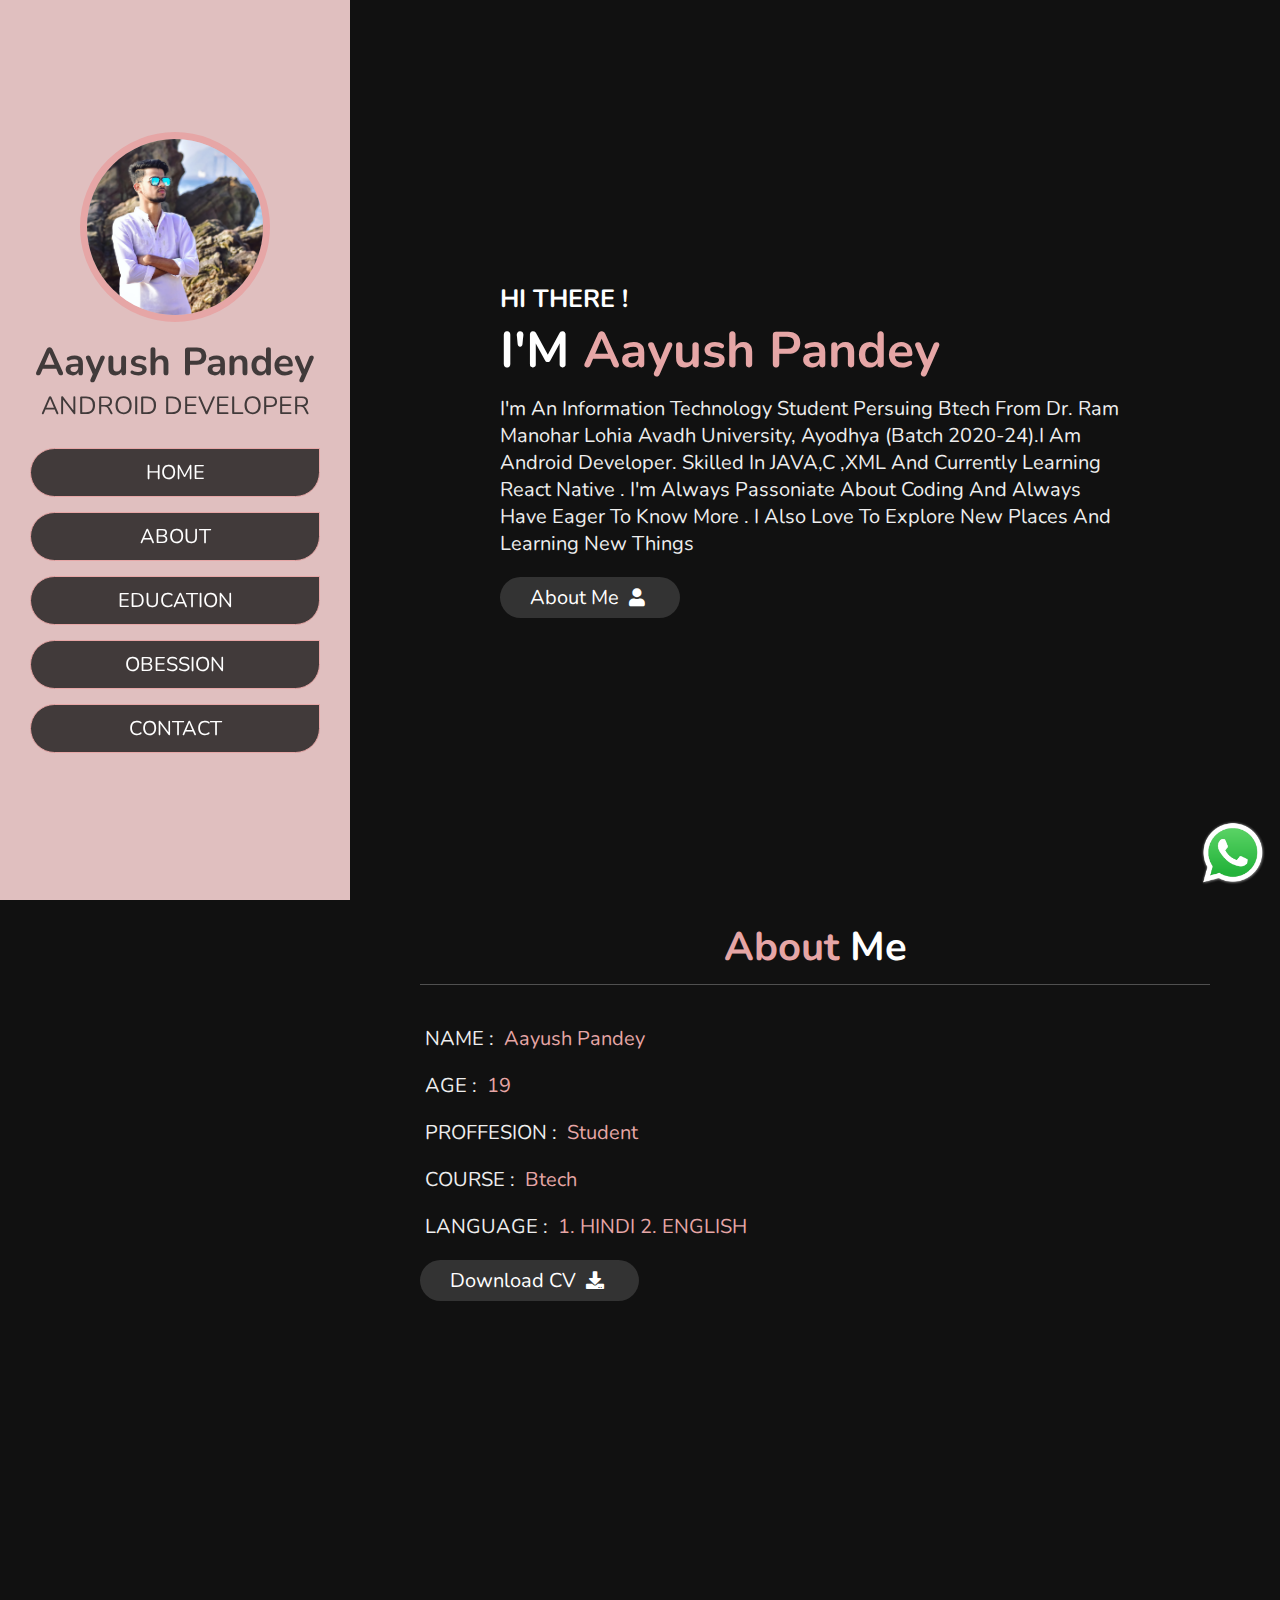
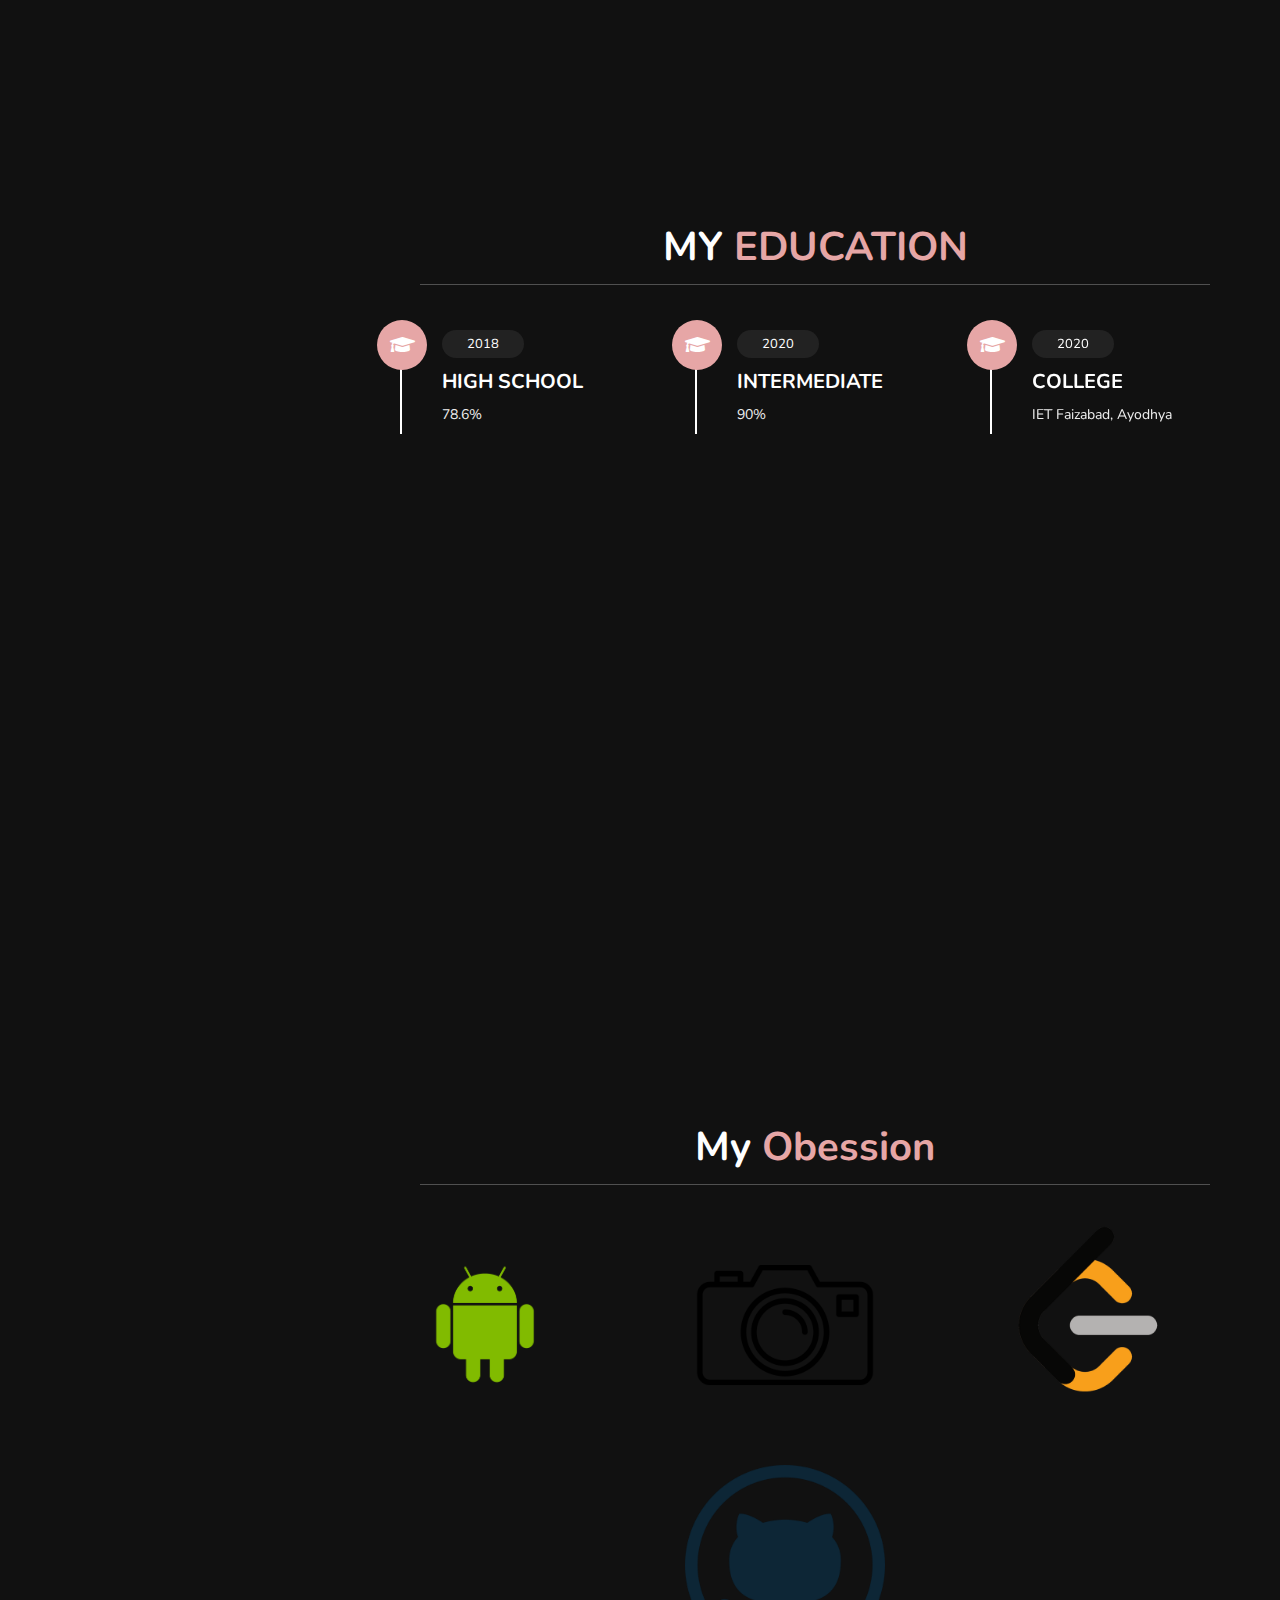
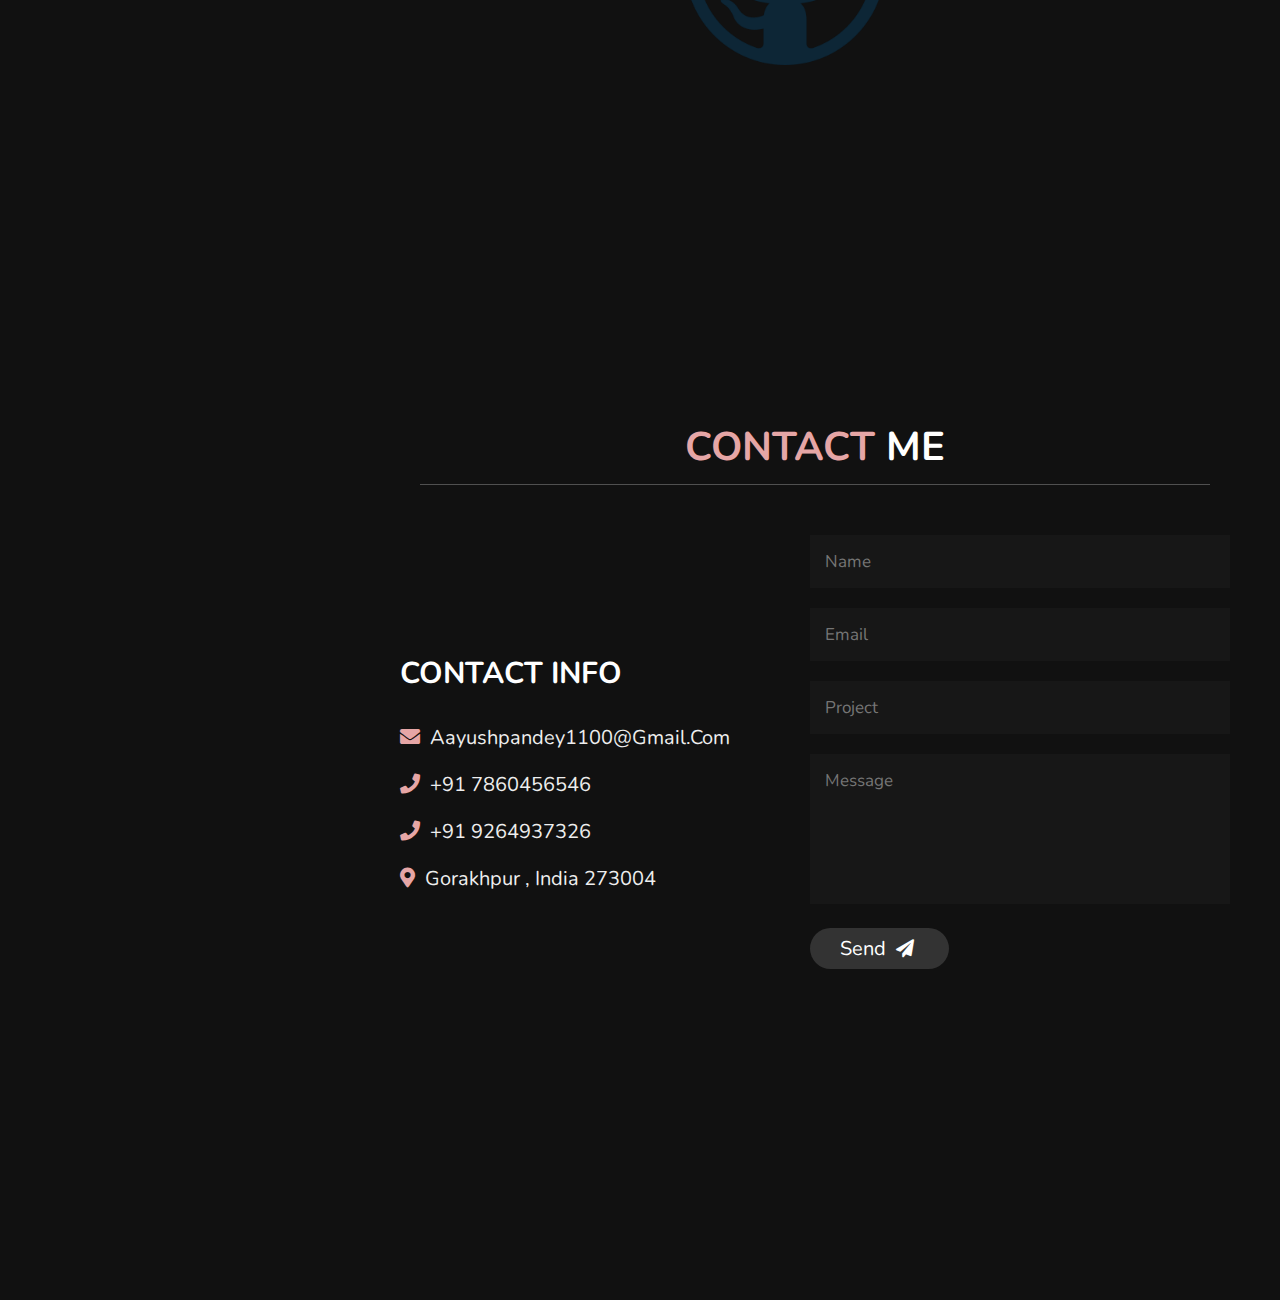
==== index.html @ 4e109583 "spelling error fixed" ====
<!DOCTYPE html>
<html lang="en">
<head>
    <meta charset="UTF-8">
    <meta name="viewport" content="width=device-width, initial-scale=1.0">
    <title>codeERAayush</title>

    <!-- font awesome cdn link  -->
    <link rel="stylesheet" href="https://cdnjs.cloudflare.com/ajax/libs/font-awesome/5.15.2/css/all.min.css">

    <!-- custom css file link  -->
    <link rel="stylesheet" href="style.css">

</head>
<body>
        <a href="https://wa.me/7860456546" target="_blank"><img src="chat.png" alt="chat" id="chat"></a>
    
<!-- HEADER SECTION START FROM HERE -->

<header>

    <div class="user">
        <img src="aayush.jpg" alt="" height="80px">
        <h3 class="name">Aayush Pandey </h3> 
        <p class="post">ANDROID DEVELOPER</p>
    </div>

    <nav class="navbar">
        <ul>
            <li><a href="#home">HOME</a></li>
            <li><a href="#about">ABOUT</a></li>
            <li><a href="#education">EDUCATION</a></li>
            <li><a href="#portfolio">OBESSION</a></li>
            <li><a href="#contact">CONTACT</a></li>
        </ul>
    </nav>

</header>

<!-- header section ends -->

<div id="menu" class="fas fa-bars"></div>

<!-- home section starts  -->

<section class="home" id="home">

    <h3>HI THERE !</h3>
    <h1>I'M <span>Aayush Pandey </span></h1>
    <p> I'm an Information Technology student persuing Btech from Dr. Ram Manohar Lohia Avadh University, Ayodhya (Batch 2020-24).I am android developer. Skilled in JAVA,C ,XML and currently learning React Native . I'm always passoniate about coding and always have eager to know more . I also love to explore new places and learning new things </p>
    <a href="#about"><button class="btn">about me <i class="fas fa-user"></i></button></a>

</section>

<!-- home section ends -->

<!-- about section starts  -->

<section class="about" id="about">

<h1 class="heading"> <span>about</span> me </h1>

<div class="row">

    <div class="info">
        <h3> <span> NAME : </span>Aayush Pandey</h3>
        <h3> <span> AGE : </span> 19 </h3>
        <h3> <span> PROFFESION : </span> Student</h3>
        <h3> <span>  COURSE : </span> Btech  </h3>
        <h3> <span> LANGUAGE : </span> 1. HINDI 2. ENGLISH  </h3>
        <a href="AayushPandey_Resume.pdf" target="_blank"><button class="btn"> download CV <i class="fas fa-download"></i> </button></a>
    </div>
</div>

</section>

<!-- about section ends -->

<!-- education section starts  -->

<section class="education" id="education">

<h1 class="heading"> MY  <span>EDUCATION</span> </h1>

<div class="box-container">

    <div class="box">
        <i class="fas fa-graduation-cap"></i>
        <span>2018</span>
        <h3>HIGH SCHOOL </h3>
        <p> 78.6% </p>
    </div>

    <div class="box">
        <i class="fas fa-graduation-cap"></i>
        <span>2020</span>
        <h3>INTERMEDIATE </h3>
        <P>90%</p>
    </div>

    <div class="box">
        <i class="fas fa-graduation-cap"></i>
        <span>2020 </span>
        <h3>COLLEGE</h3>
        <p> IET Faizabad, Ayodhya </p>
    </div>

    <!-- <div class="box">
        <i class="fas fa-graduation-cap"></i>
        <span>2019</span>
        <h3>front end development</h3>
        <p>Lorem ipsum dolor sit amet consectetur adipisicing elit. Obcaecati quos alias praesentium. Id autem provident laborum quae, distinctio eaque temporibus!</p>
    </div>

    <div class="box">
        <i class="fas fa-graduation-cap"></i>
        <span>2020</span>
        <h3>front end development</h3>
        <p>Lorem ipsum dolor sit amet consectetur adipisicing elit. Obcaecati quos alias praesentium. Id autem provident laborum quae, distinctio eaque temporibus!</p>
    </div>

    <div class="box">
        <i class="fas fa-graduation-cap"></i>
        <span>2021</span>
        <h3>front end development</h3>
        <p>Lorem ipsum dolor sit amet consectetur adipisicing elit. Obcaecati quos alias praesentium. Id autem provident laborum quae, distinctio eaque temporibus!</p>
    </div> -->

</div>

</section>

<!-- education section ends -->

<!-- portfolio section starts  -->

<section class="portfolio" id="portfolio">

<h1 class="heading"> my <span>obession</span> </h1>

<div class="box-container">

    <div class="box"><a href="https://github.com/CodeERAayush?tab=repositories" target="_blank">
        <img src="android-logo-0.png" alt="">
    </a>
    </div>

    <div class="box"><a href="https://www.instagram.com/_ayushpandey_" target="_blank">
        <img src="cam.png" alt="">
        </a>
    </div>

    <div class="box">
        <a href="https://leetcode.com/codeERAayush" target="_blank">
        <img src="LeetCode_logo.png" alt=""></a>
    </div>

    <div class="box"><a href="https://github.com/CodeERAayush" target="_blank">
        <img src="github.png" alt="github">
    </a>
    </div>

    <!-- <div class="box">
        <img src="images/img5.jpg" alt="">
    </div>

    <div class="box">
        <img src="images/img6.jpg" alt="">
    </div> -->

</div>

</section>

<!-- portfolio section ends -->

<!-- contact section starts  -->

<section class="contact" id="contact">

<h1 class="heading"> <span>CONTACT </span> ME </h1>

<div class="row">

    <div class="content">

        <h3 class="title">Contact info </h3>

        <div class="info">
            <h3> <i class="fas fa-envelope"></i> aayushpandey1100@gmail.com </h3>
            <h3> <i class="fas fa-phone"></i> +91 7860456546</h3>
            <h3> <i class="fas fa-phone"></i> +91 9264937326 </h3>
            <h3> <i class="fas fa-map-marker-alt"></i> Gorakhpur , India 273004 </h3>
        </div>

    </div>

    <form action="">

        <input type="text" placeholder="name" class="box">
        <input type="email" placeholder="email" class="box">
        <input type="text" placeholder="project" class="box">
        <textarea name="" id="" cols="30" rows="10" class="box message" placeholder="message"></textarea>
        <button type="submit" class="btn"> send <i class="fas fa-paper-plane"></i> </button>

    </form>

</div>

</section>
<!-- contact section ends -->

<!-- scroll top button  -->
<a href="#home" class="top">
    <img src="images/scroll-top-img.png" alt="">
</a>
<!-- jquery cdn link  -->
<script src="https://cdnjs.cloudflare.com/ajax/libs/jquery/3.6.0/jquery.min.js"></script>

<!-- custom js file link  -->
<script src="script.js"></script>
</body>
</html>
---- style.css ----
@import url('https://fonts.googleapis.com/css2?family=Nunito:wght@200;300;400;600&display=swap');

:root{
    --yellow:#e6a6a6;
}
@keyframes example {
    from {background-color: rgb(122, 114, 159);}
    to {background-color: rgb(65, 58, 58);}
  }
*{
    font-family: 'Nunito', sans-serif;
    margin:0; padding:0;
    box-sizing: border-box;
    text-decoration: none;
    outline: none; border:none;
    text-transform: capitalize;
    transition: all .2s linear;
}

*::selection{
    background:var(--yellow);
    color:#3d3131;
}


html{
    font-size: 62.5%;
    overflow-x: hidden;
}

html::-webkit-scrollbar{
    width:1.4rem;
}

html::-webkit-scrollbar-track{
    background:#222;
}

html::-webkit-scrollbar-thumb{
    background:var(--yellow);
}

body{
    background:#111;
    
    overflow-x: hidden;
    padding-left: 35rem;
}
#chat{
    position: fixed;
    height:7rem;
    width:7rem;
    object-fit: cover;
    margin-bottom: 1rem;
    margin-right: 1rem;
    bottom: 2px;
    right: 2px;
    
}
#chat:hover{
    transform: scale(1.2);
}
section{
    min-height: 100vh;
    padding:1rem;
}

.btn{
    padding:.7rem 3rem;
    background:#333;
    color:#fff;
    cursor: pointer;
    margin-top: 1rem;
    font-size: 2rem;
    border-radius: 5rem;
}

.btn i{
    padding:0 .5rem;
    font-size: 1.8rem;
}

.btn:hover{
    background:var(--yellow);
}

.heading{
    text-align: center;
    margin:0 6rem;
    font-size: 4rem;
    padding:1rem;
    border-bottom: .1rem solid #fff4;
    color:#fff;
}

.heading span{
    color:var(--yellow);
}

header{
    position: fixed;
    top:0; left:0;
    z-index: 1000;
    height:100%;
    width:35rem;
    background:#e0bfbf;
    
     /* background-image: url(backgrd1.jpg); */
     background-blend-mode: darken;
    display: flex;
    align-items: center;
    justify-content: center;
    flex-flow: column;
    text-align: center;
}
@keyframes slidein {
    from {
        border-left-color:var(--yellow);
        border-bottom-color:var(--yellow) ;
        border-right-color:rgb(65, 58, 58) ;
        border-top-color:rgb(65, 58, 58) ;
    }
  
    to {
        border-left-color:rgb(65, 58, 58) ;
        border-bottom-color:rgb(65, 58, 58) ;
        border-right-color:var(--yellow);
        border-top-color:var(--yellow);
    }
  }
header .user img{
    height:19rem;
    width:19rem;
    border-radius: 50%;
    
    object-fit: cover;
    margin-bottom: 1rem;
    margin-top: 1rem;
    border:.7rem solid var(--yellow);
    /* border-left-color:rgb(65, 58, 58) ;
    border-bottom-color:rgb(65, 58, 58) ; */
    animation-name: slidein;
    animation-duration:1s;
  animation-delay: 5s;
  animation-fill-mode: backwards;
  animation-iteration-count: infinite;
}

header .user .name{
    font-size: 3.9rem;
    color:rgb(65, 58, 58);
}

header .user .post{
    font-size: 2.5rem;
    color:rgb(65, 58, 58);
}

header .navbar{
    width:100%;
}

header .navbar ul{
    list-style: none;
    padding:1rem;
   
}


header .navbar ul li a{
    display: block;
    padding:1rem;
    margin:1.5rem 2rem;
    background:rgb(65, 58, 58);
    color:rgb(255, 255, 255);
    font-size: 2rem;
    border:1px var(--yellow);
    border-style:double;
    border-top-left-radius: 5rem;
    border-bottom-left-radius: 5rem;
    border-bottom-right-radius: 5rem;
    animation-name: example;
  animation-duration:5s;
  animation-delay: 100ms;
  animation-fill-mode: backwards;
  animation-iteration-count: infinite;
    /* border-radius: 5rem; */
}

header .navbar ul li a:hover{
    background:var(--yellow);
}

#menu{
    position: fixed;
    top:2rem; right:2rem;
    background:#333;
    color:#fff;
    cursor: pointer;
    font-size: 2.5rem;
    padding:1rem 1.5rem;
    z-index: 1000;
    display: none;
}

.home{
    display: flex;
    justify-content: center;
    flex-flow: column;
    padding:0 15rem;
}

.home h3{
    font-size: 2.5rem;
    color:#fff;
}

.home h1{
    font-size:5rem;
    color:#fff;
}

.home h1 span{
    color:var(--yellow);
}

.home p{
    font-size:2rem;
    color:#eee;
    padding: 1rem 0;
}

.about .row{
    display: flex;
    align-items: center;
    justify-content: center;
    flex-wrap: wrap;
    padding:1rem 0;
}

.about .row .info{
    flex:1 1 48rem;
    padding:2rem 1rem;
    padding-left: 6rem;
}

.about .row .info h3{
    font-size: 2rem;
    color:var(--yellow);
    padding:1rem 0;
    font-weight: normal;
}

.about .row .info h3 span{
    color:#eee;
    padding:0 .5rem;
}

.about .row .counter{
    flex:1 1 48rem;
    display: flex;
    justify-content: center;
    flex-wrap: wrap;
}

.about .row .counter .box{
    width:20rem;
    background:#222;
    text-align: center;
    padding: 2rem;
    margin:2rem;
}

.about .row .counter .box span{
    font-size: 4rem;
    color:var(--yellow);
}

.about .row .counter .box h3{
    font-size: 2rem;
    color:#fff;
}

.education .box-container{
    display: flex;
    align-items: center;
    justify-content: space-between;
    flex-wrap: wrap;
    padding:1rem 0;
    padding-left: 3rem;
}

.education .box-container .box{
    width:27rem;
    margin:4rem 1rem;
    padding-left: 4rem;
    border-left: .2rem solid #fff;
    position: relative;
}

.education .box-container .box span{
    font-size: 1.3rem;
    background:#222;
    color:#fff;
    border-radius: 5rem;
    padding:.5rem 2.5rem;
}

.education .box-container .box h3{
    font-size: 2rem;
    color:#fff;
    padding-top: 1.5rem;
}

.education .box-container .box p{
    font-size: 1.4rem;
    color:#eee;
    padding: 1rem 0;
}

.education .box-container .box i{
    position: absolute;
    top:-1.5rem; left:-2.5rem;
    height:5rem;
    width: 5rem;
    border-radius: 50%;
    line-height: 5rem;
    text-align: center;
    font-size: 2rem;
    color:#fff;
    background:var(--yellow);
}

.portfolio .box-container{
    display: flex;
    align-items: center;
    justify-content: center;
    flex-wrap: wrap;
    padding:2rem 0;
}

.portfolio .box-container .box{
    height: 20rem;
    width:26rem;
    border-radius: 1rem;
    margin:2rem;
    overflow: hidden;
    cursor: pointer;
}

.portfolio .box-container .box img{
    height:20rem;
    width:20rem;
    object-fit: cover;
}

.portfolio .box-container .box:hover img{
    transform: scale(1.2);
}

.contact .row{
    display: flex;
    align-items: center;
    justify-content: center;
    flex-wrap: wrap;
}

.contact .row .content{
    flex:1 1 30rem;
    padding:4rem;
    padding-bottom: 0;
}

.contact .row form{
    flex:1 1 45rem;
    padding:2rem;
    margin:2rem;
    margin-bottom: 4rem;
}

.contact .row form .box{
    padding:1.5rem;
    margin:1rem 0;
    background:#3333;
    color:#fff;
    text-transform: none;
    font-size: 1.7rem;
    width:100%;
}

.contact .row form .box::placeholder{
    text-transform: capitalize;
}

.contact .row form .message{
    height: 15rem;
    resize: none;
}

.contact .row .content .title{
    text-transform: uppercase;
    color:#fff;
    font-size: 3rem;
    padding-bottom: 2rem;
}

.contact .row .content .info h3{
    display: flex;
    align-items: center;
    font-size: 2rem;
    color:#eee;
    padding:1rem 0;
    font-weight: normal;
}

.contact .row .content .info h3 i{
    padding-right: 1rem;
    color:var(--yellow);
}

.top{
    position: fixed;
    bottom:7.5rem; right: 2rem;
    z-index: 100;
    display: none;
}



/* media queries  */

@media (max-width:1200px){

    html{
        font-size: 55%;
    }

    .home{
        padding:1rem 4rem;
    }

}

@media (max-width:991px){

   header{
       left:-120%;
   }

   #menu{
       display: block;
   }

   header.toggle{
    left:0%;
   }

   body{
       padding:0;
   }

}

@media (max-width:768px){

    html{
        font-size: 50%;
    }
 
 }

@media (max-width:400px){

    header{
        width: 100vw;
    }

    .heading{
        margin:0 3rem;
    }

    .about .row .counter .box{
        width: 100%;
    }
 
    .education .box-container .box{
        width:100%;
    }

    .portfolio .box-container .box{
        width:100%;
    }

    .contact .row form{
        margin:3rem 0;
    }

 }
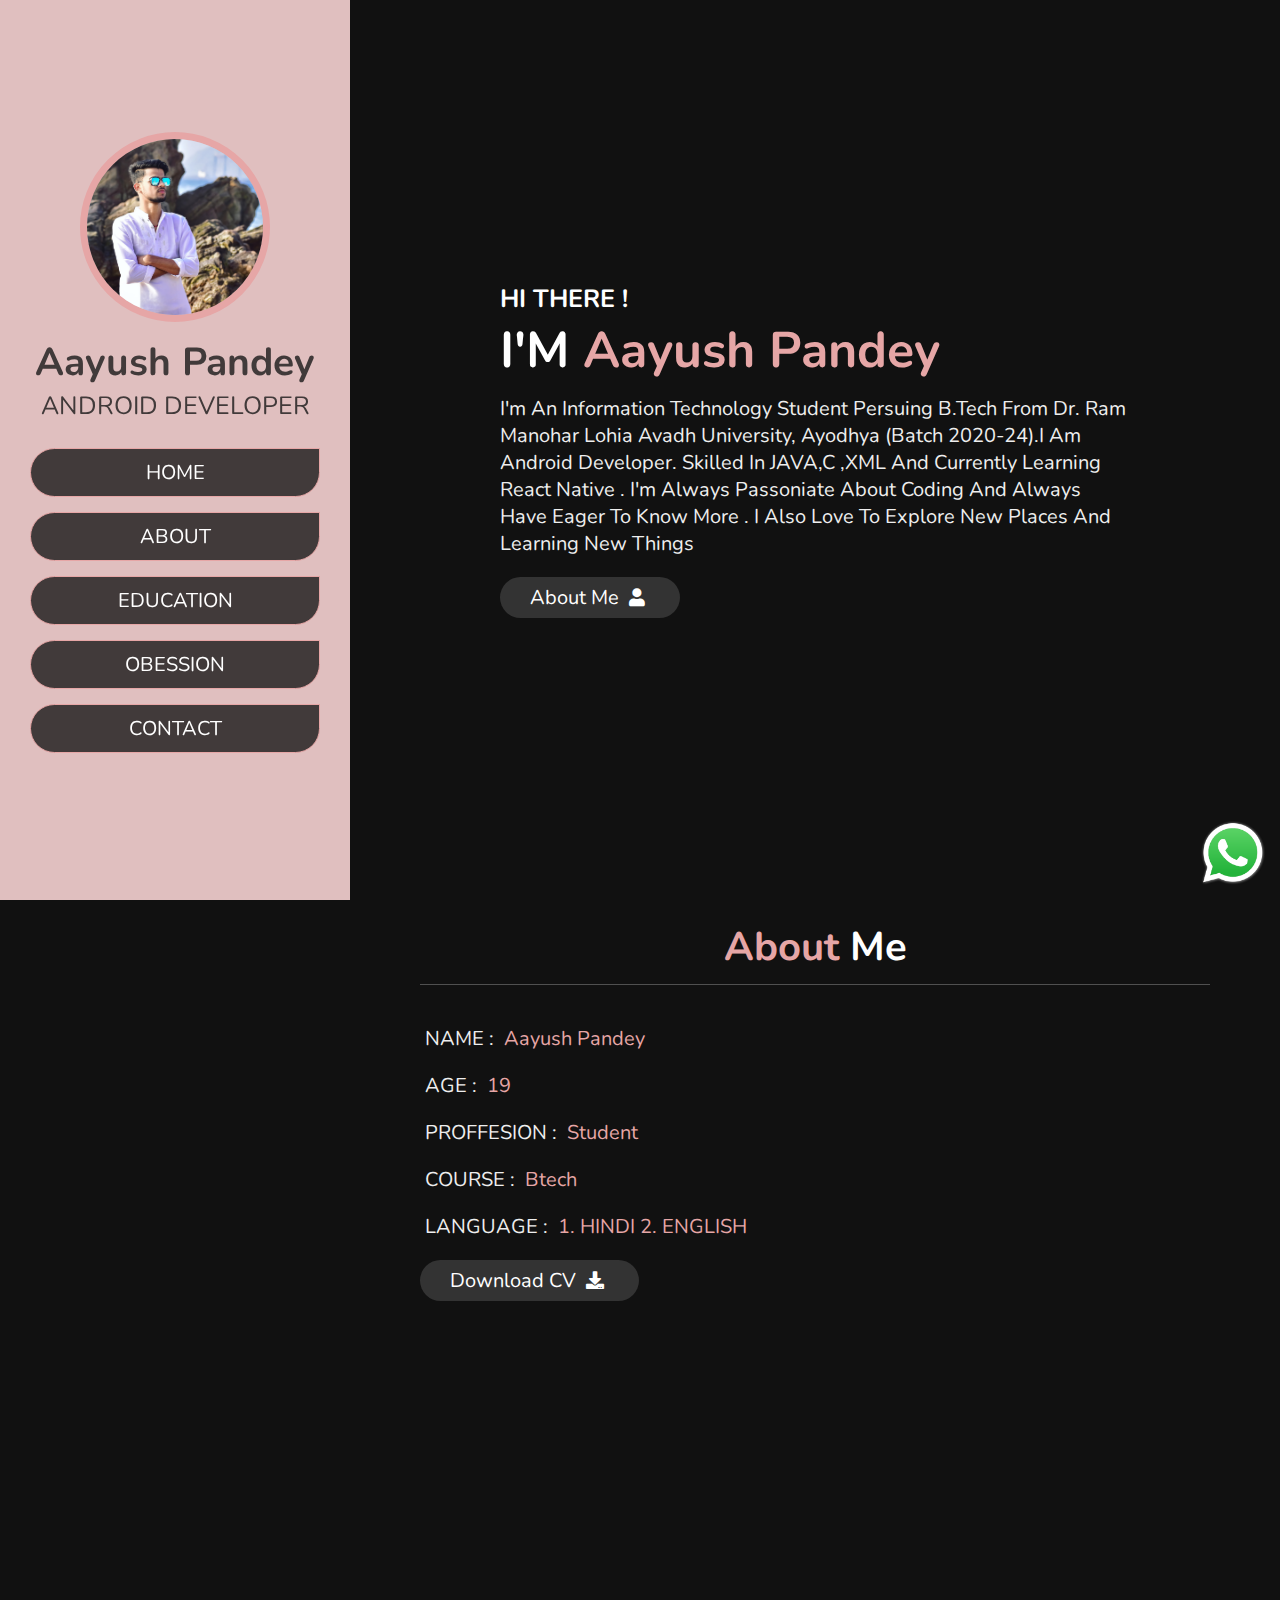
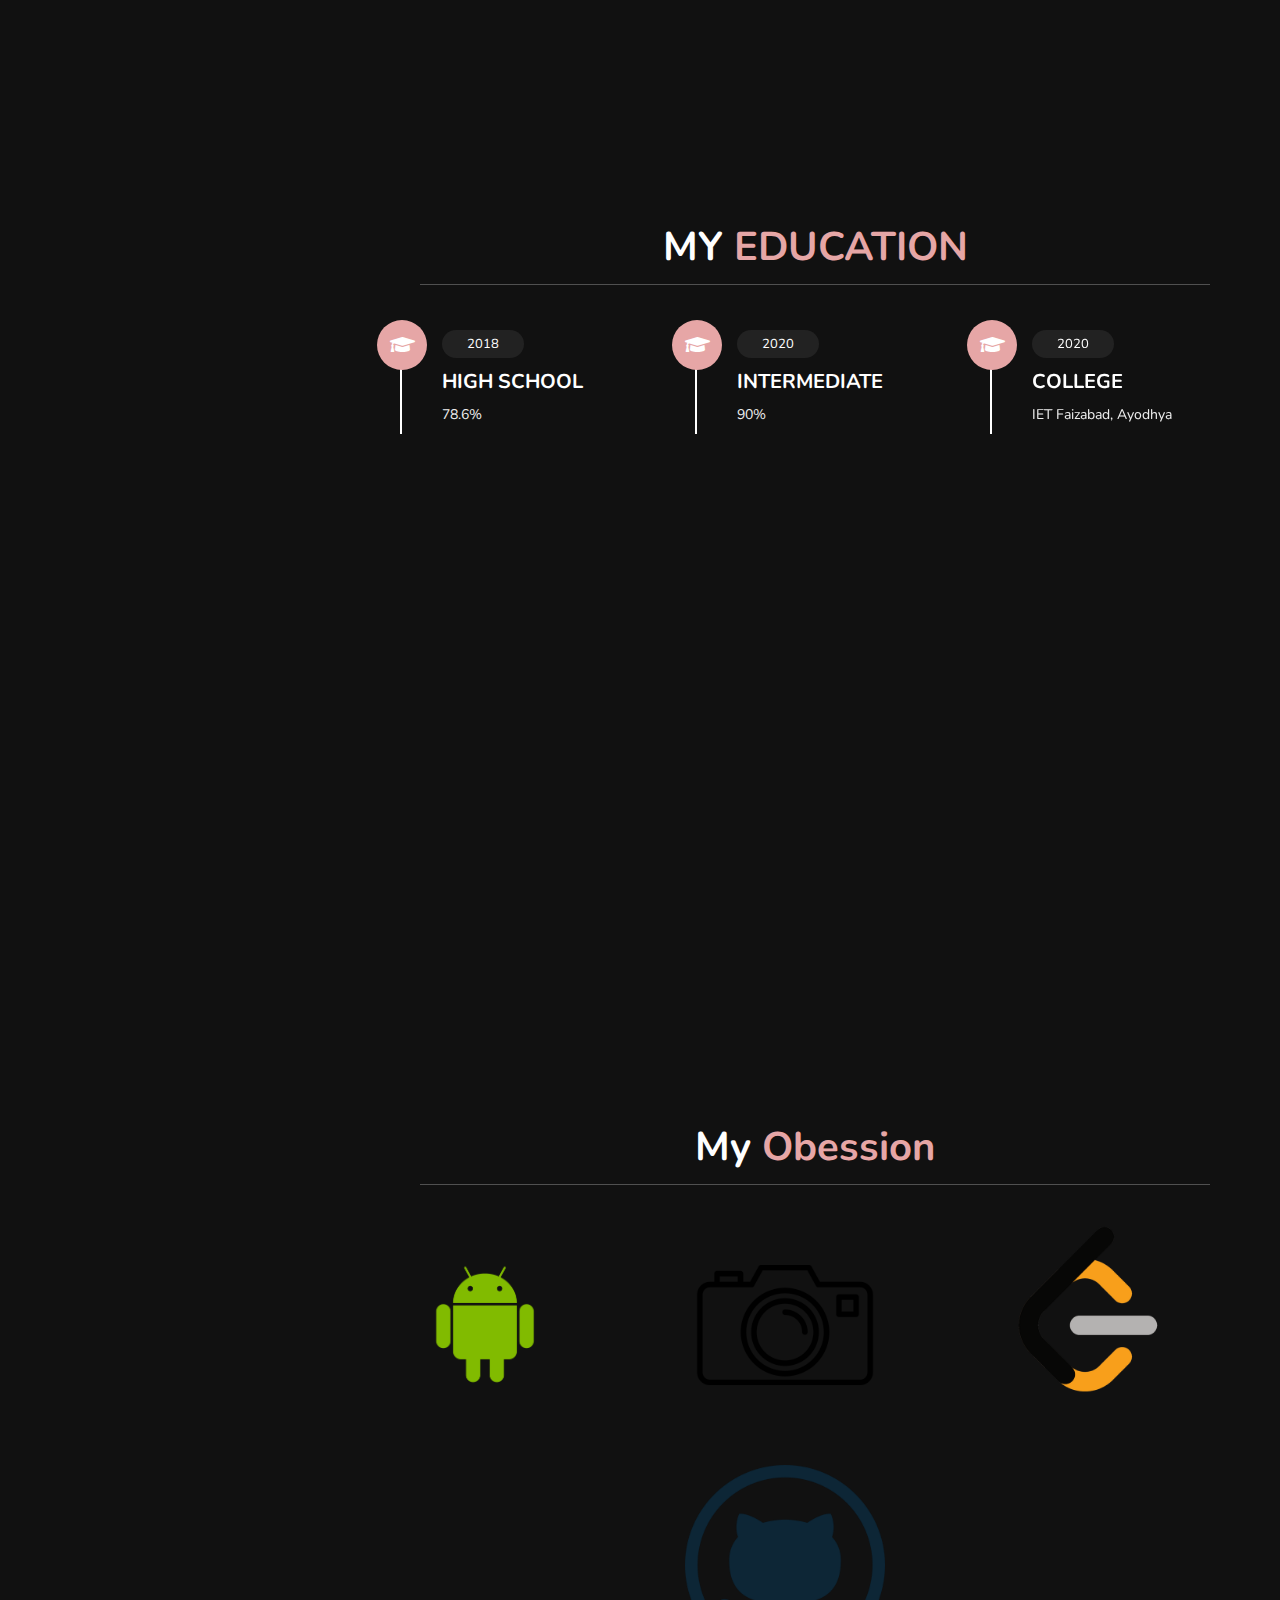
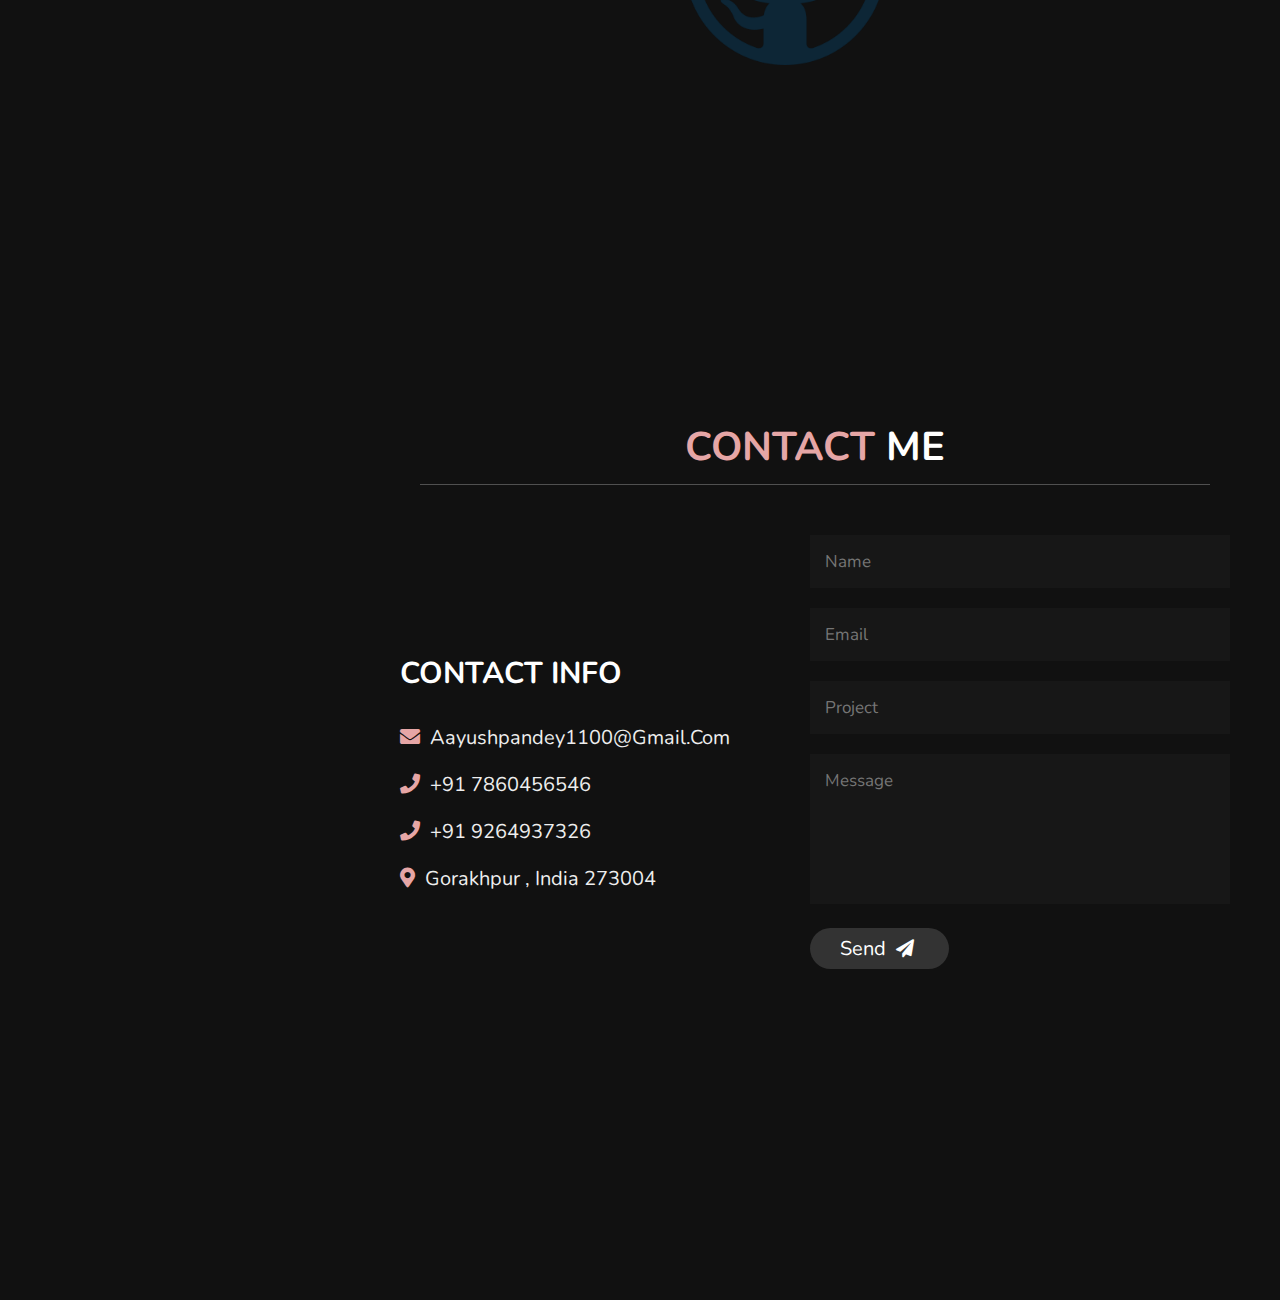
==== commit 8e81a0a2: "new" ====
--- a/index.html
+++ b/index.html
@@ -47,7 +47,7 @@
 
     <h3>HI THERE !</h3>
     <h1>I'M <span>Aayush Pandey </span></h1>
-    <p> I'm an Information Technology student persuing Btech from Dr. Ram Manohar Lohia Avadh University, Ayodhya (Batch 2020-24).I am android developer. Skilled in JAVA,C ,XML and currently learning React Native . I'm always passoniate about coding and always have eager to know more . I also love to explore new places and learning new things </p>
+    <p> I'm an Information Technology student persuing B.tech from Dr. Ram Manohar Lohia Avadh University, Ayodhya (Batch 2020-24).I am android developer. Skilled in JAVA,C ,XML and currently learning React Native . I'm always passoniate about coding and always have eager to know more . I also love to explore new places and learning new things </p>
     <a href="#about"><button class="btn">about me <i class="fas fa-user"></i></button></a>
 
 </section>
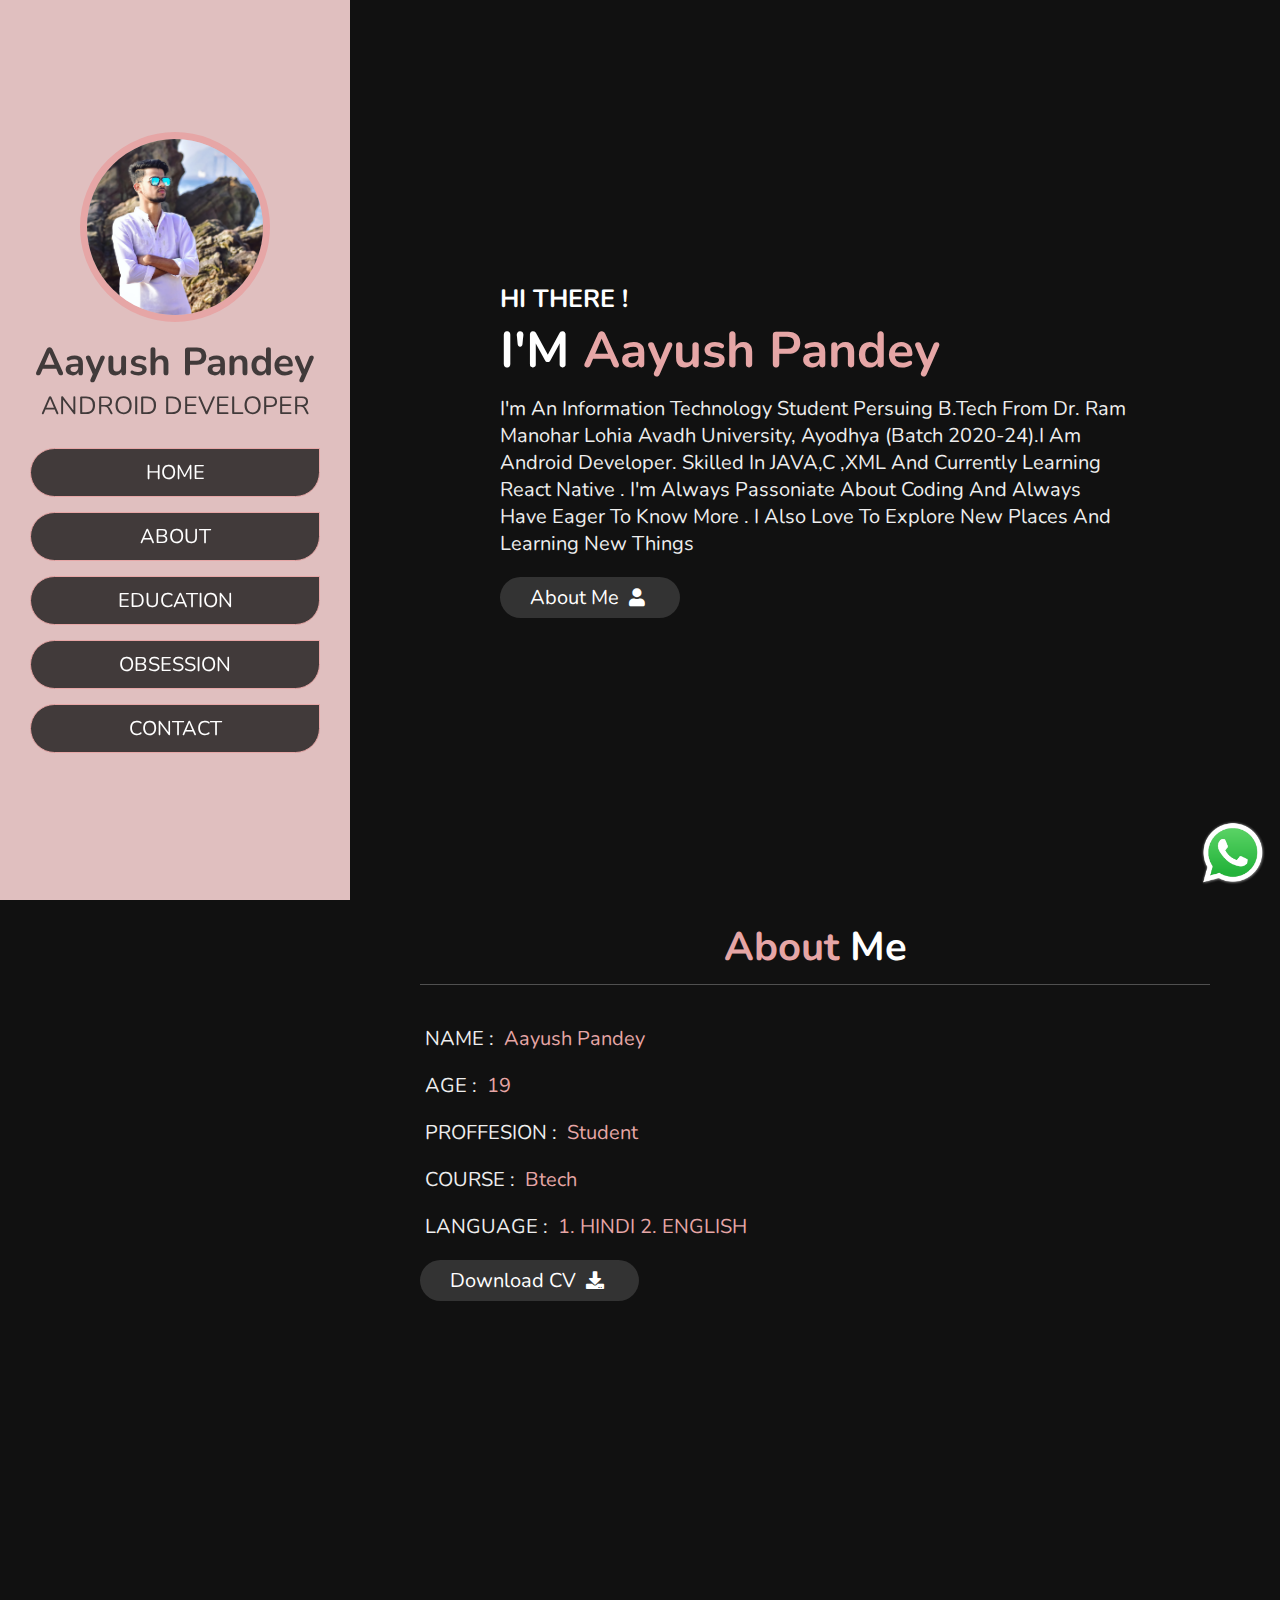
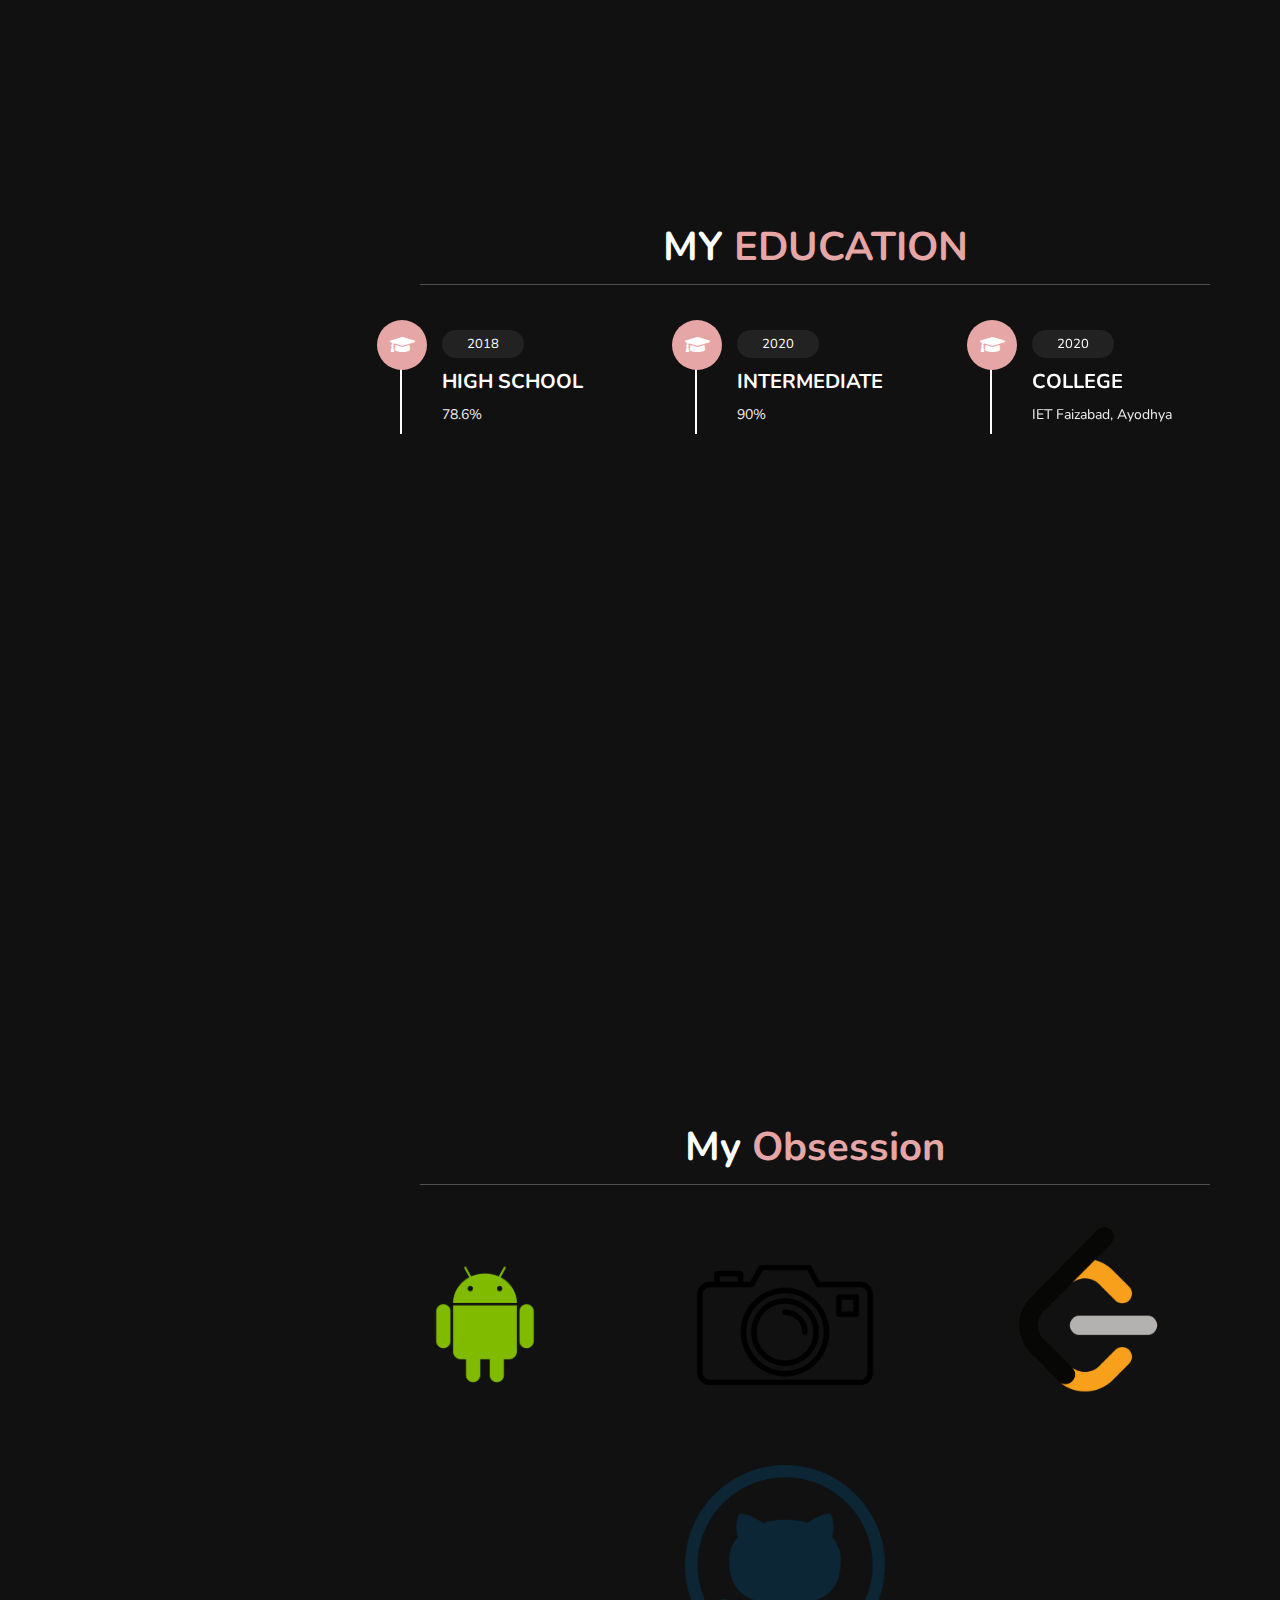
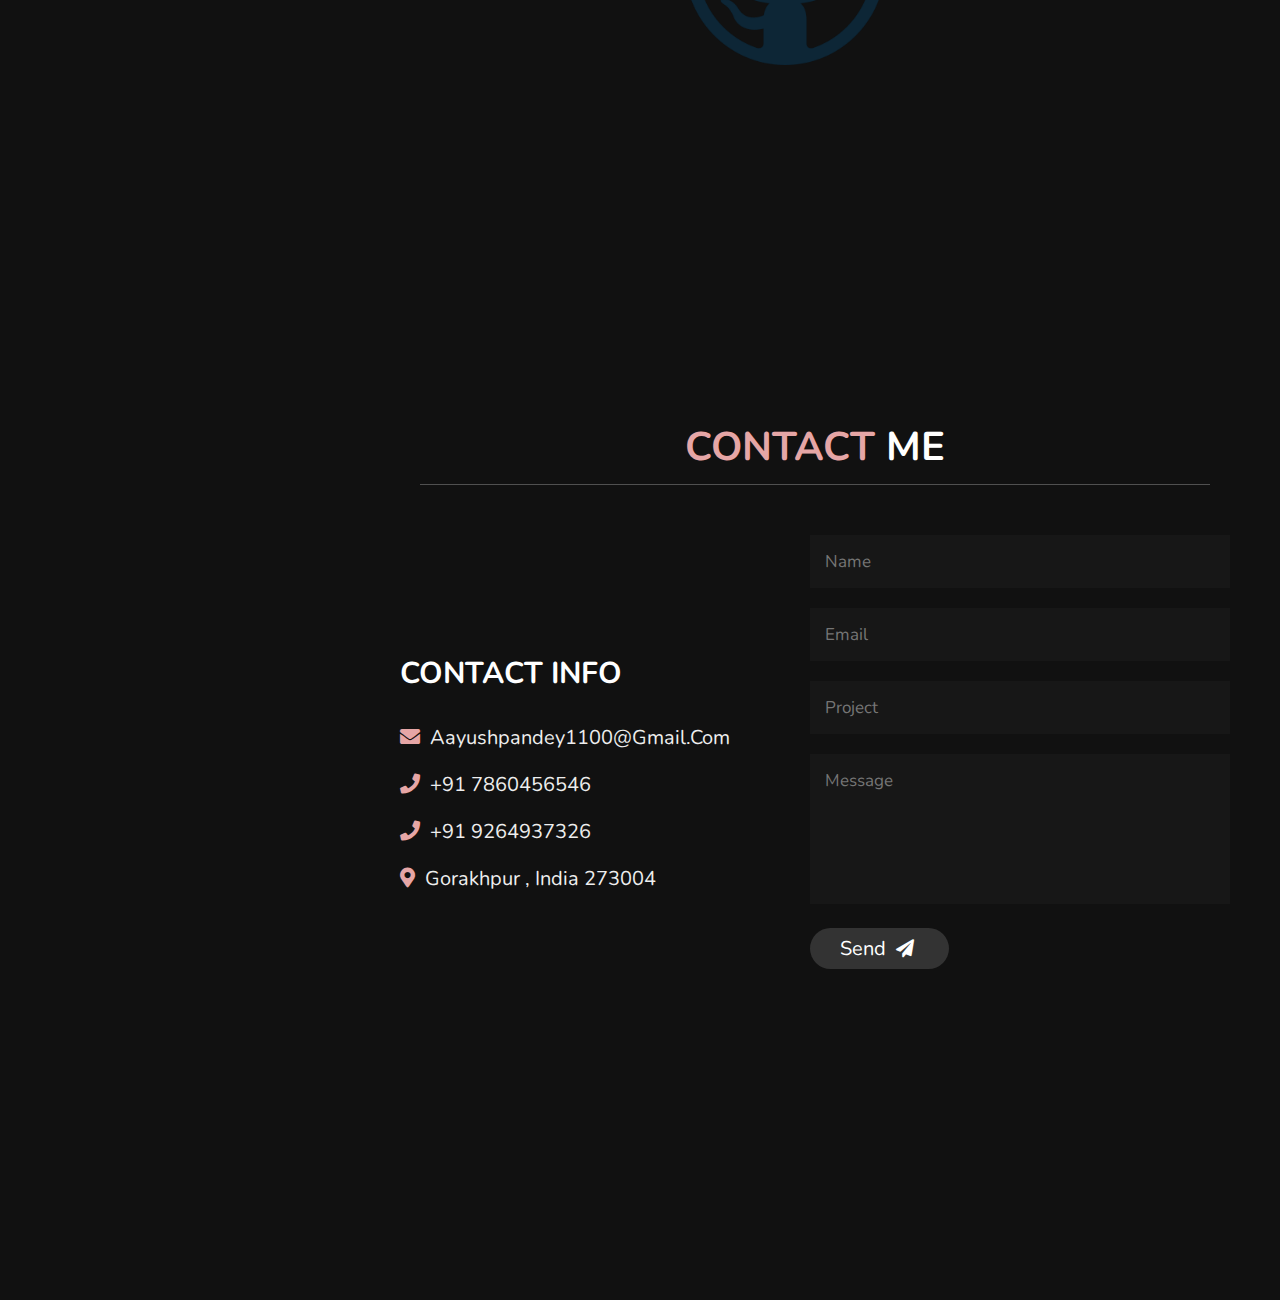
==== commit 0053e4bf: "Spelling Correction" ====
--- a/index.html
+++ b/index.html
@@ -30,7 +30,7 @@
             <li><a href="#home">HOME</a></li>
             <li><a href="#about">ABOUT</a></li>
             <li><a href="#education">EDUCATION</a></li>
-            <li><a href="#portfolio">OBESSION</a></li>
+            <li><a href="#portfolio">OBSESSION</a></li>
             <li><a href="#contact">CONTACT</a></li>
         </ul>
     </nav>
@@ -136,7 +136,7 @@
 
 <section class="portfolio" id="portfolio">
 
-<h1 class="heading"> my <span>obession</span> </h1>
+<h1 class="heading"> my <span>obsession</span> </h1>
 
 <div class="box-container">
 
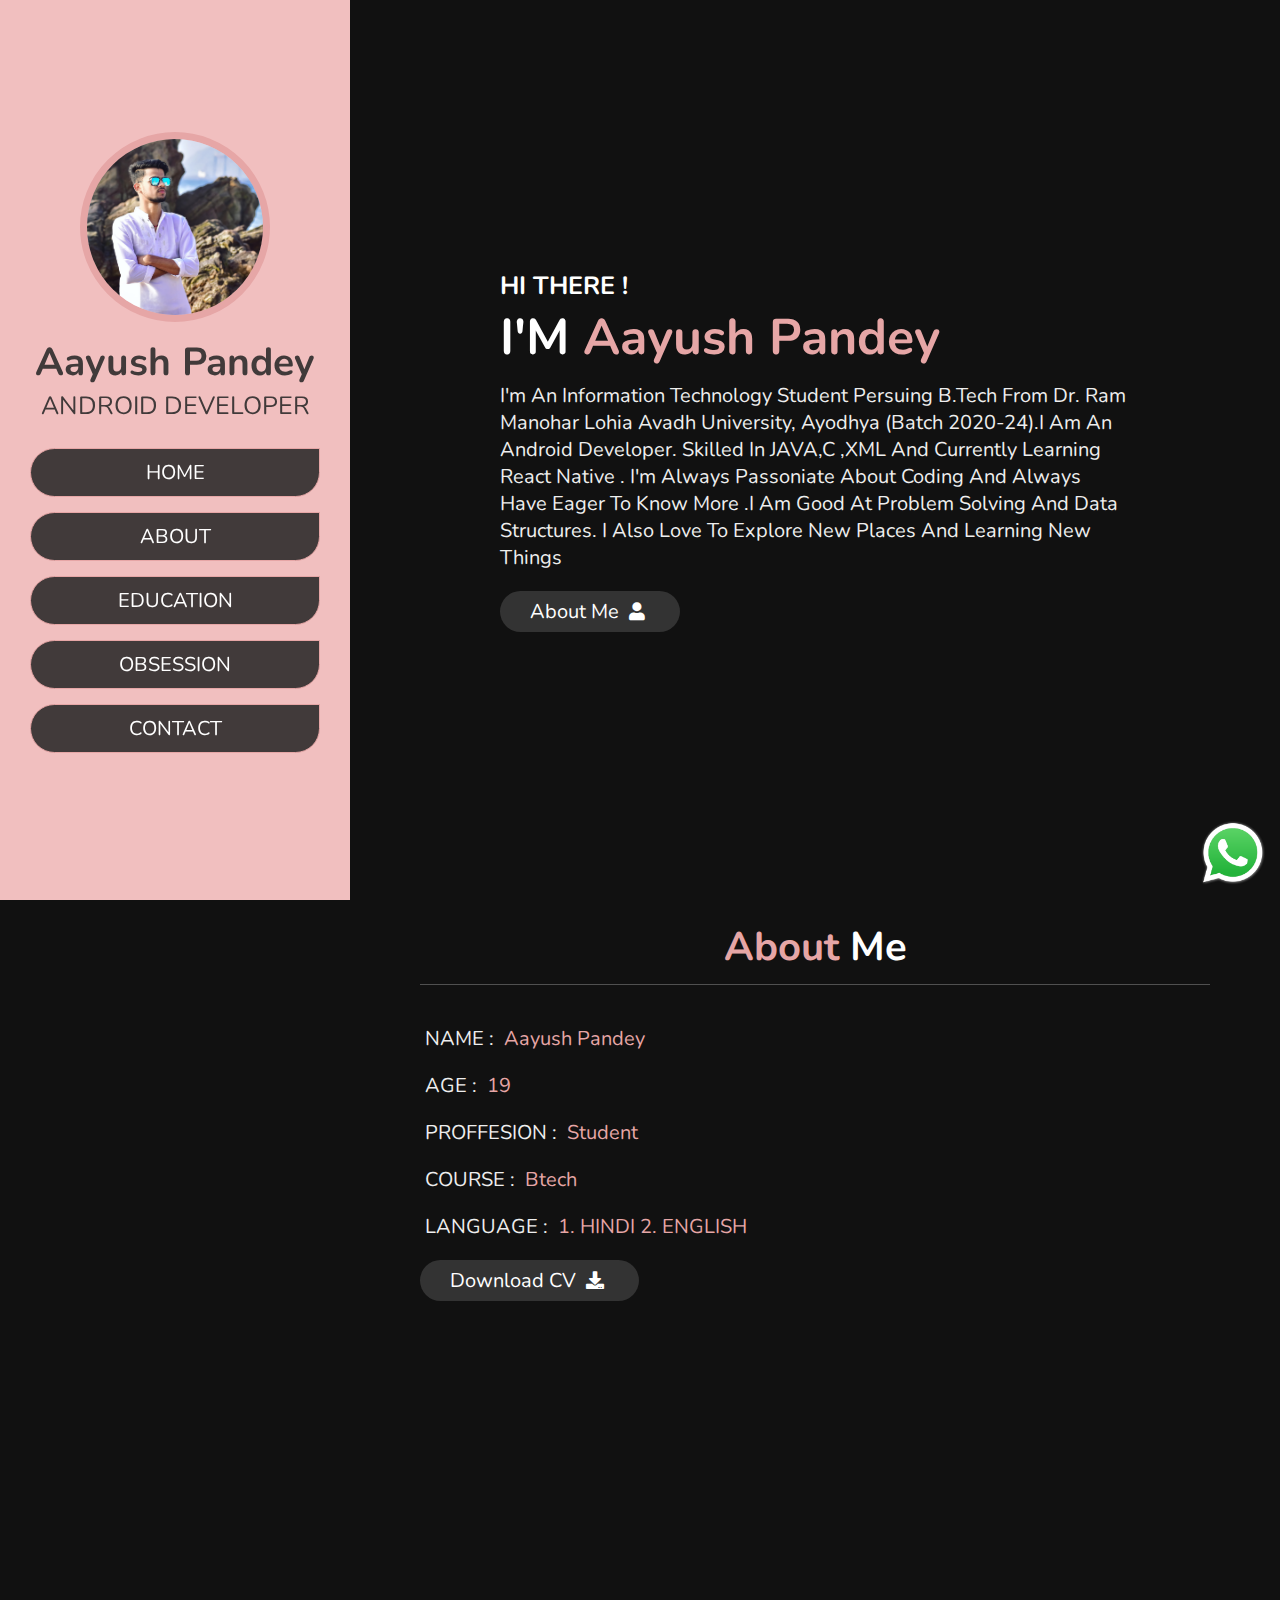
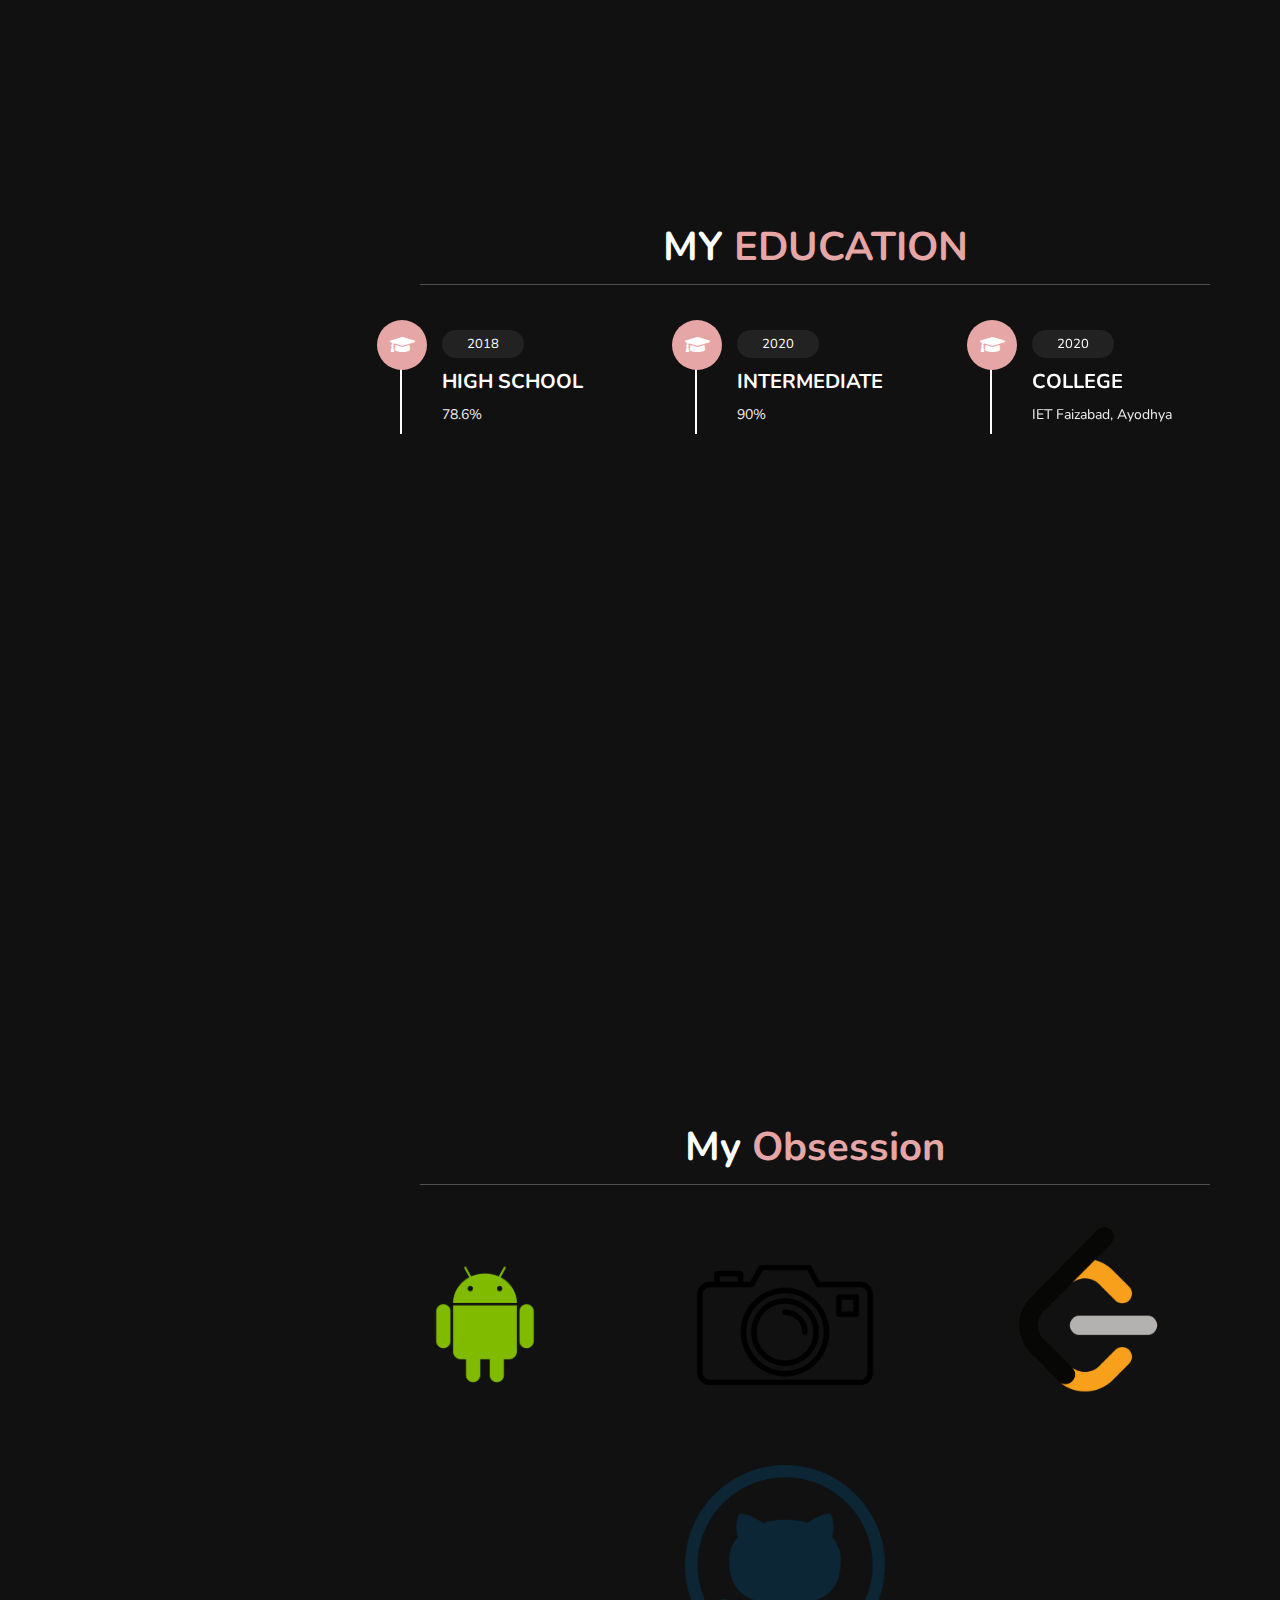
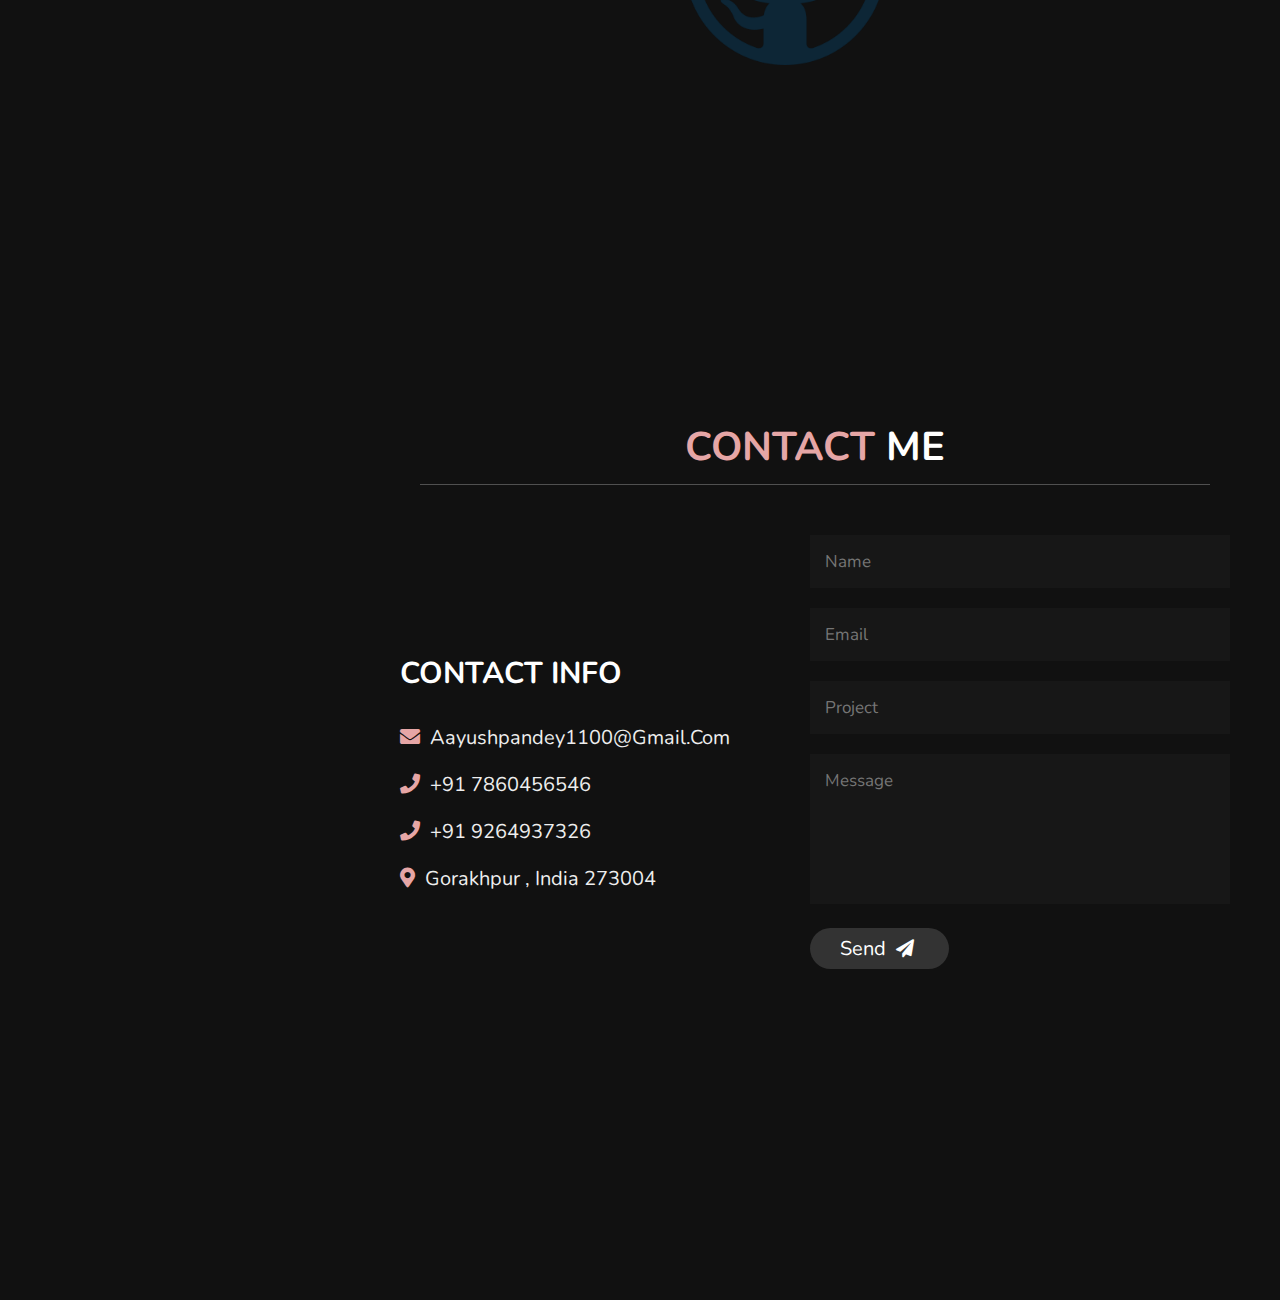
==== commit ba92d80e: "new css" ====
--- a/index.html
+++ b/index.html
@@ -47,7 +47,7 @@
 
     <h3>HI THERE !</h3>
     <h1>I'M <span>Aayush Pandey </span></h1>
-    <p> I'm an Information Technology student persuing B.tech from Dr. Ram Manohar Lohia Avadh University, Ayodhya (Batch 2020-24).I am android developer. Skilled in JAVA,C ,XML and currently learning React Native . I'm always passoniate about coding and always have eager to know more . I also love to explore new places and learning new things </p>
+    <p> I'm an Information Technology student persuing B.tech from Dr. Ram Manohar Lohia Avadh University, Ayodhya (Batch 2020-24).I am an android developer. Skilled in JAVA,C ,XML and currently learning React Native . I'm always passoniate about coding and always have eager to know more .I am good at problem solving and data structures. I also love to explore new places and learning new things </p>
     <a href="#about"><button class="btn">about me <i class="fas fa-user"></i></button></a>
 
 </section>
--- a/style.css
+++ b/style.css
@@ -55,6 +55,8 @@
     margin-right: 1rem;
     bottom: 2px;
     right: 2px;
+    transition-property: transform;
+    transition-duration: 500ms;
     
 }
 #chat:hover{
@@ -103,7 +105,7 @@
     z-index: 1000;
     height:100%;
     width:35rem;
-    background:#e0bfbf;
+    background:#f1bfbf;
     
      /* background-image: url(backgrd1.jpg); */
      background-blend-mode: darken;
@@ -116,15 +118,15 @@
 @keyframes slidein {
     from {
         border-left-color:var(--yellow);
-        border-bottom-color:var(--yellow) ;
-        border-right-color:rgb(65, 58, 58) ;
+        border-bottom-color:rgb(65, 58, 58) ;
+        border-right-color:var(--yellow) ;
         border-top-color:rgb(65, 58, 58) ;
     }
   
     to {
         border-left-color:rgb(65, 58, 58) ;
-        border-bottom-color:rgb(65, 58, 58) ;
-        border-right-color:var(--yellow);
+        border-bottom-color:var(--yellow) ;
+        border-right-color:rgb(65, 58, 58);
         border-top-color:var(--yellow);
     }
   }
@@ -179,6 +181,8 @@
     border-top-left-radius: 5rem;
     border-bottom-left-radius: 5rem;
     border-bottom-right-radius: 5rem;
+    transition-property: all;
+    transition-duration: 500ms;
     animation-name: example;
   animation-duration:5s;
   animation-delay: 100ms;
@@ -189,6 +193,8 @@
 
 header .navbar ul li a:hover{
     background:var(--yellow);
+    transform: scale(0.8);
+    border-top-right-radius: 5rem;
 }
 
 #menu{
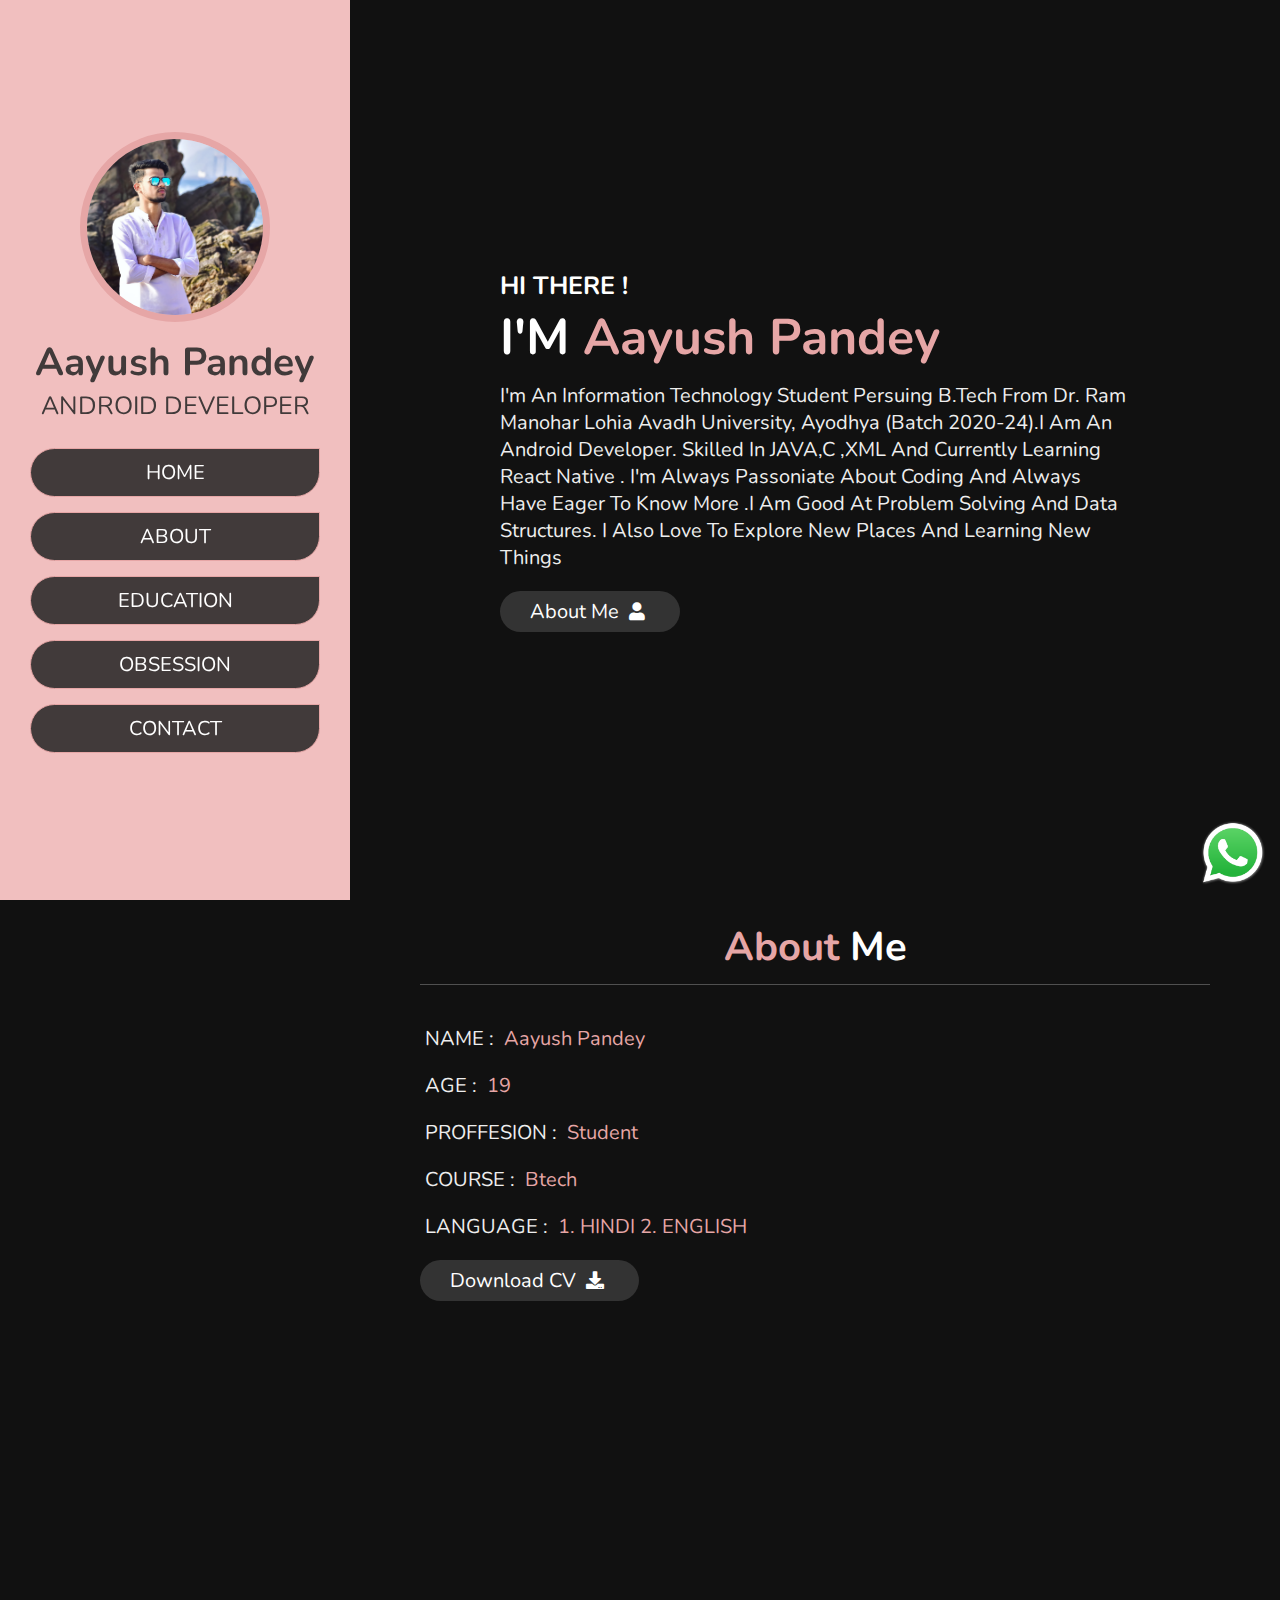
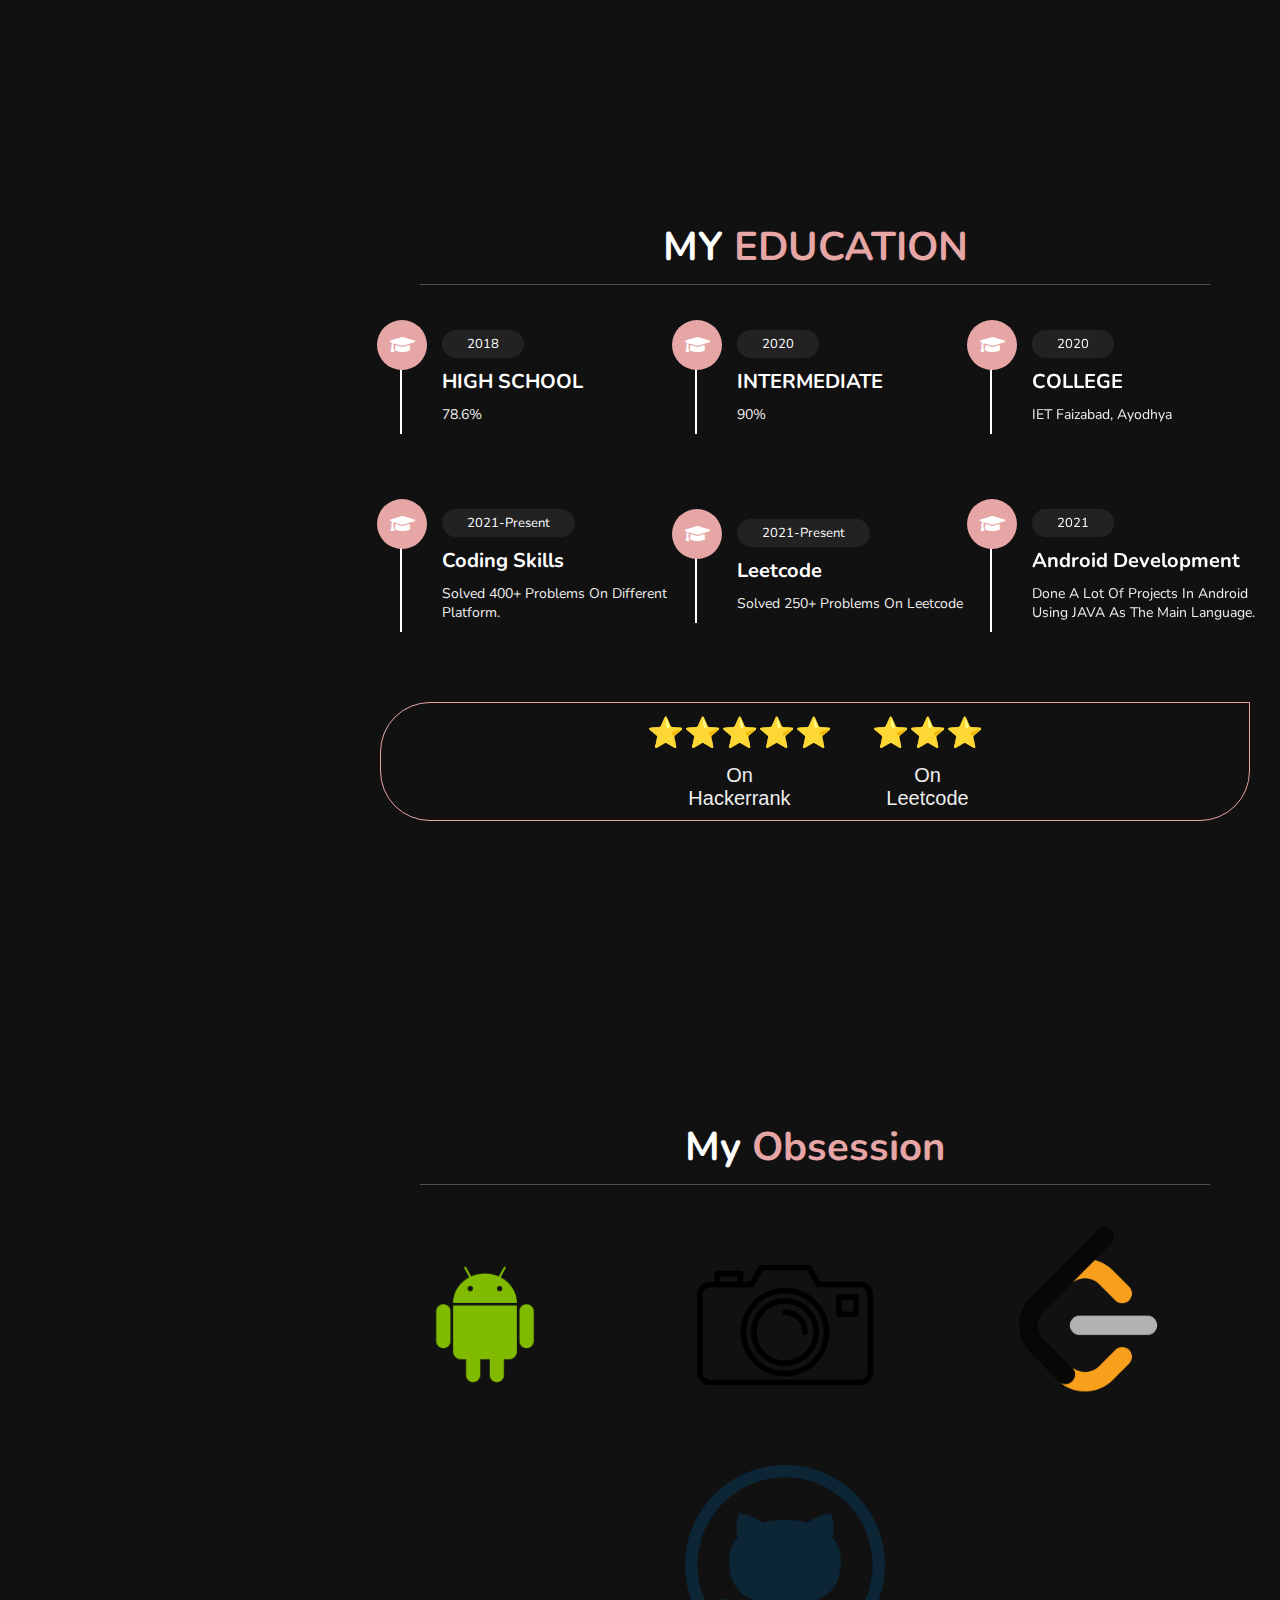
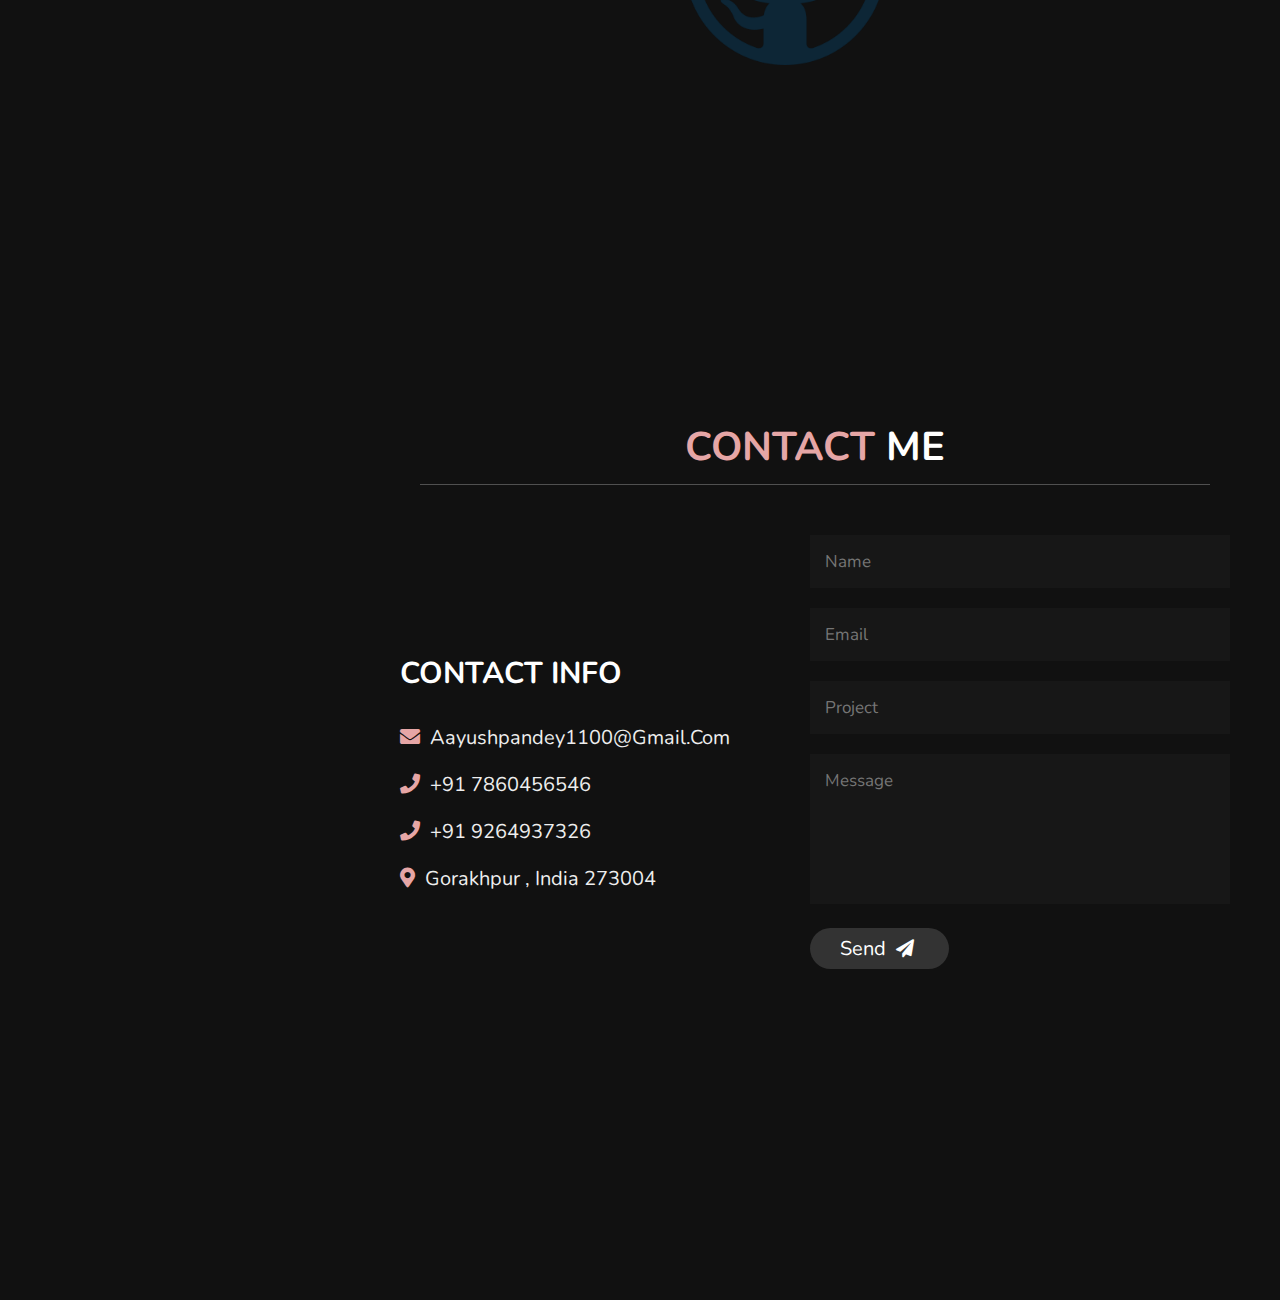
==== commit cf153ba0: "new additions" ====
--- a/index.html
+++ b/index.html
@@ -105,29 +105,39 @@
         <p> IET Faizabad, Ayodhya </p>
     </div>
 
-    <!-- <div class="box">
-        <i class="fas fa-graduation-cap"></i>
-        <span>2019</span>
-        <h3>front end development</h3>
-        <p>Lorem ipsum dolor sit amet consectetur adipisicing elit. Obcaecati quos alias praesentium. Id autem provident laborum quae, distinctio eaque temporibus!</p>
-    </div>
-
-    <div class="box">
-        <i class="fas fa-graduation-cap"></i>
-        <span>2020</span>
-        <h3>front end development</h3>
-        <p>Lorem ipsum dolor sit amet consectetur adipisicing elit. Obcaecati quos alias praesentium. Id autem provident laborum quae, distinctio eaque temporibus!</p>
+    <div class="box">
+        <i class="fas fa-graduation-cap"></i>
+        <span>2021-present</span>
+        <h3>Coding Skills</h3>
+        <p>Solved 400+ problems on different platform.</p>
+    </div>
+
+    <div class="box">
+        <i class="fas fa-graduation-cap"></i>
+        <span>2021-present</span>
+        <h3>Leetcode</h3>
+        <p>Solved 250+ problems on Leetcode</p>
     </div>
 
     <div class="box">
         <i class="fas fa-graduation-cap"></i>
         <span>2021</span>
-        <h3>front end development</h3>
-        <p>Lorem ipsum dolor sit amet consectetur adipisicing elit. Obcaecati quos alias praesentium. Id autem provident laborum quae, distinctio eaque temporibus!</p>
-    </div> -->
-
-</div>
-
+        <h3>Android Development</h3>
+        <p>Done a lot of projects in Android using JAVA as the main language.</p>
+    </div>
+    
+   
+</div>
+<div class="about-item">
+    <div class="abt-text">
+        <h1 class="large-text">⭐⭐⭐⭐⭐</h1>
+        <p class="small-text">on<br /> Hackerrank</p>
+    </div>
+    <div class="abt-text">
+        <h1 class="large-text">⭐⭐⭐</h1>
+        <p class="small-text">on<br /> Leetcode</p>
+    </div>
+</div>
 </section>
 
 <!-- education section ends -->
--- a/style.css
+++ b/style.css
@@ -337,6 +337,37 @@
     background:var(--yellow);
 }
 
+.about-item{
+    margin: 2rem;
+    padding: 1rem;
+    display: flex;
+    flex-wrap: wrap;
+    flex-direction: row;
+    justify-content: center;
+    /* align-items: center; */
+    border:1.5px solid red;
+    border-color: var(--yellow);
+    border-top-left-radius: 5rem;
+    border-bottom-left-radius: 5rem;
+    border-bottom-right-radius: 5rem;
+}
+.about-item .abt-text{
+    display: inline;
+    flex-wrap: wrap;
+    margin-left: 2rem;
+    margin-right: 2rem;
+}
+.about-item .abt-text .large-text{
+font-size: 3rem;
+}
+.about-item .abt-text .small-text{
+    font-size: 2rem;
+    font-family: 'Franklin Gothic Medium', 'Arial Narrow', Arial, sans-serif;
+    color: #eee;
+    text-align: center;
+    margin-top: 1rem;
+    
+    }
 .portfolio .box-container{
     display: flex;
     align-items: center;
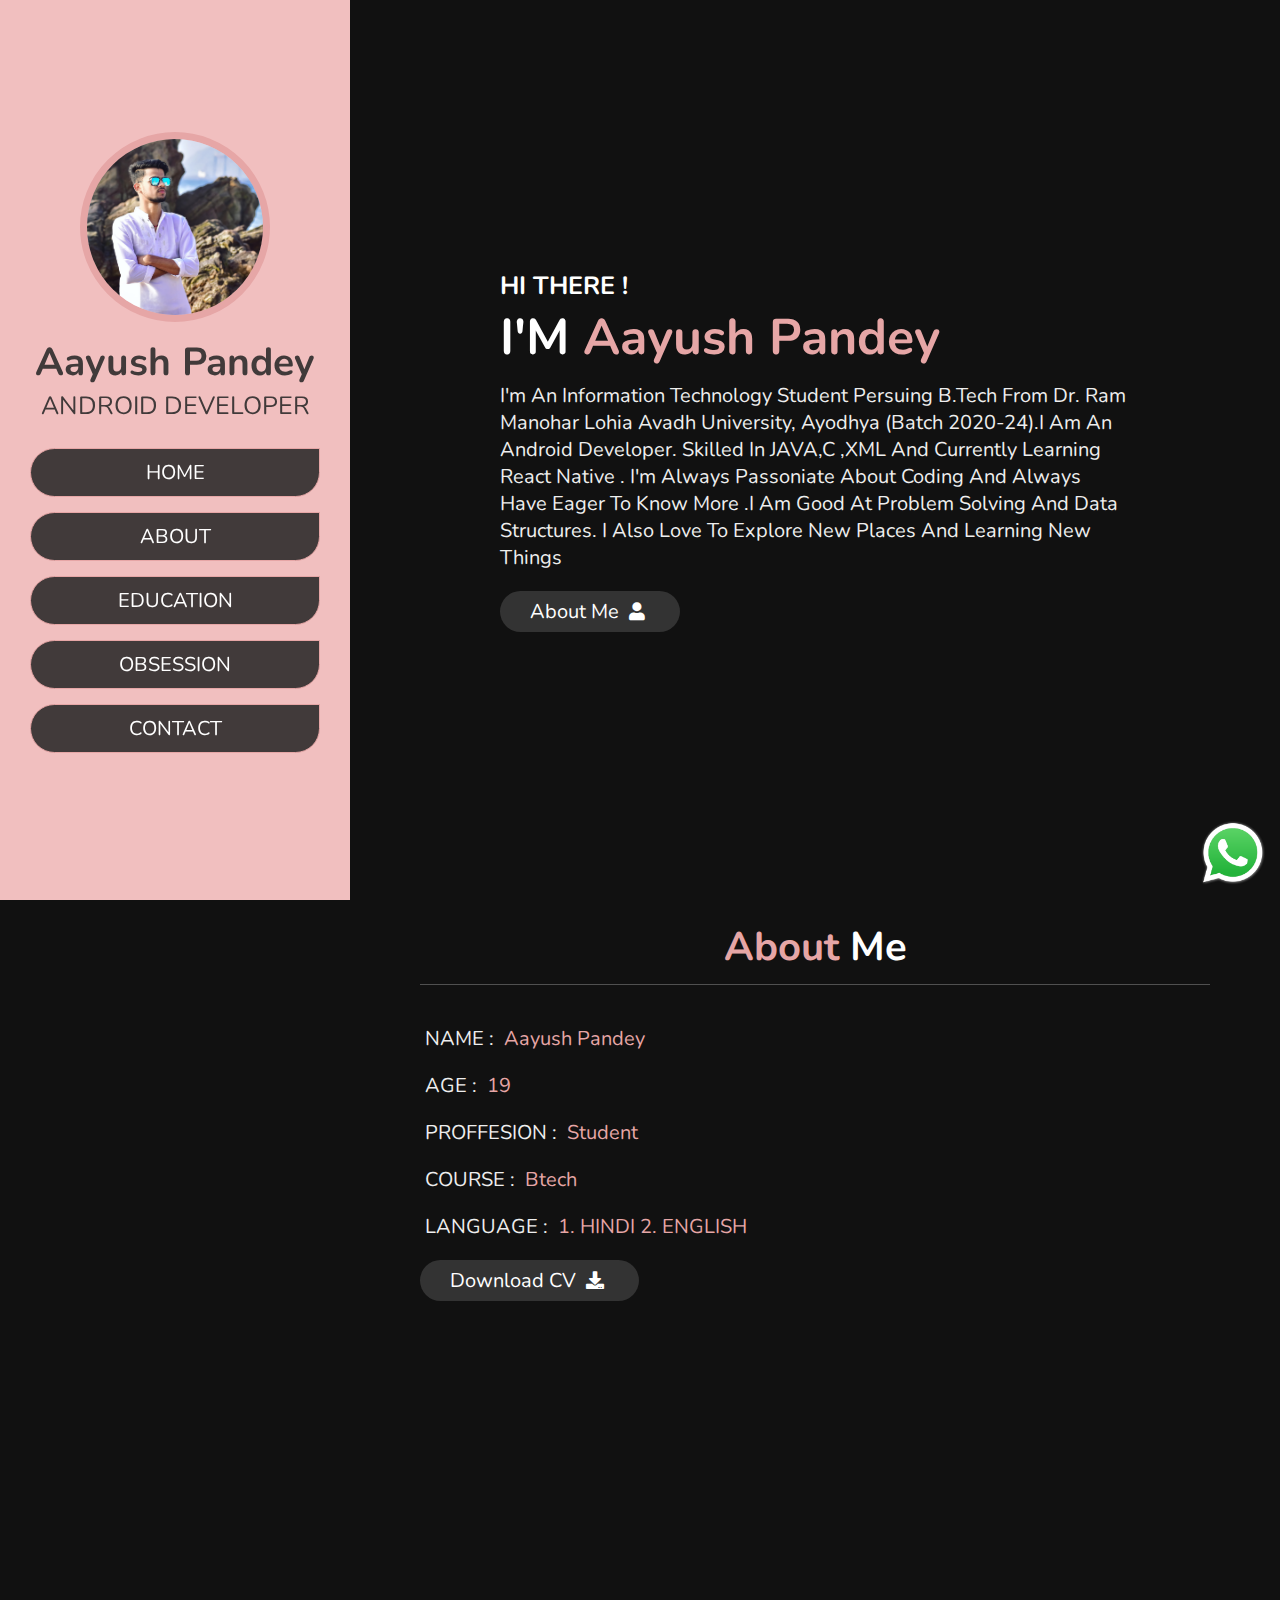
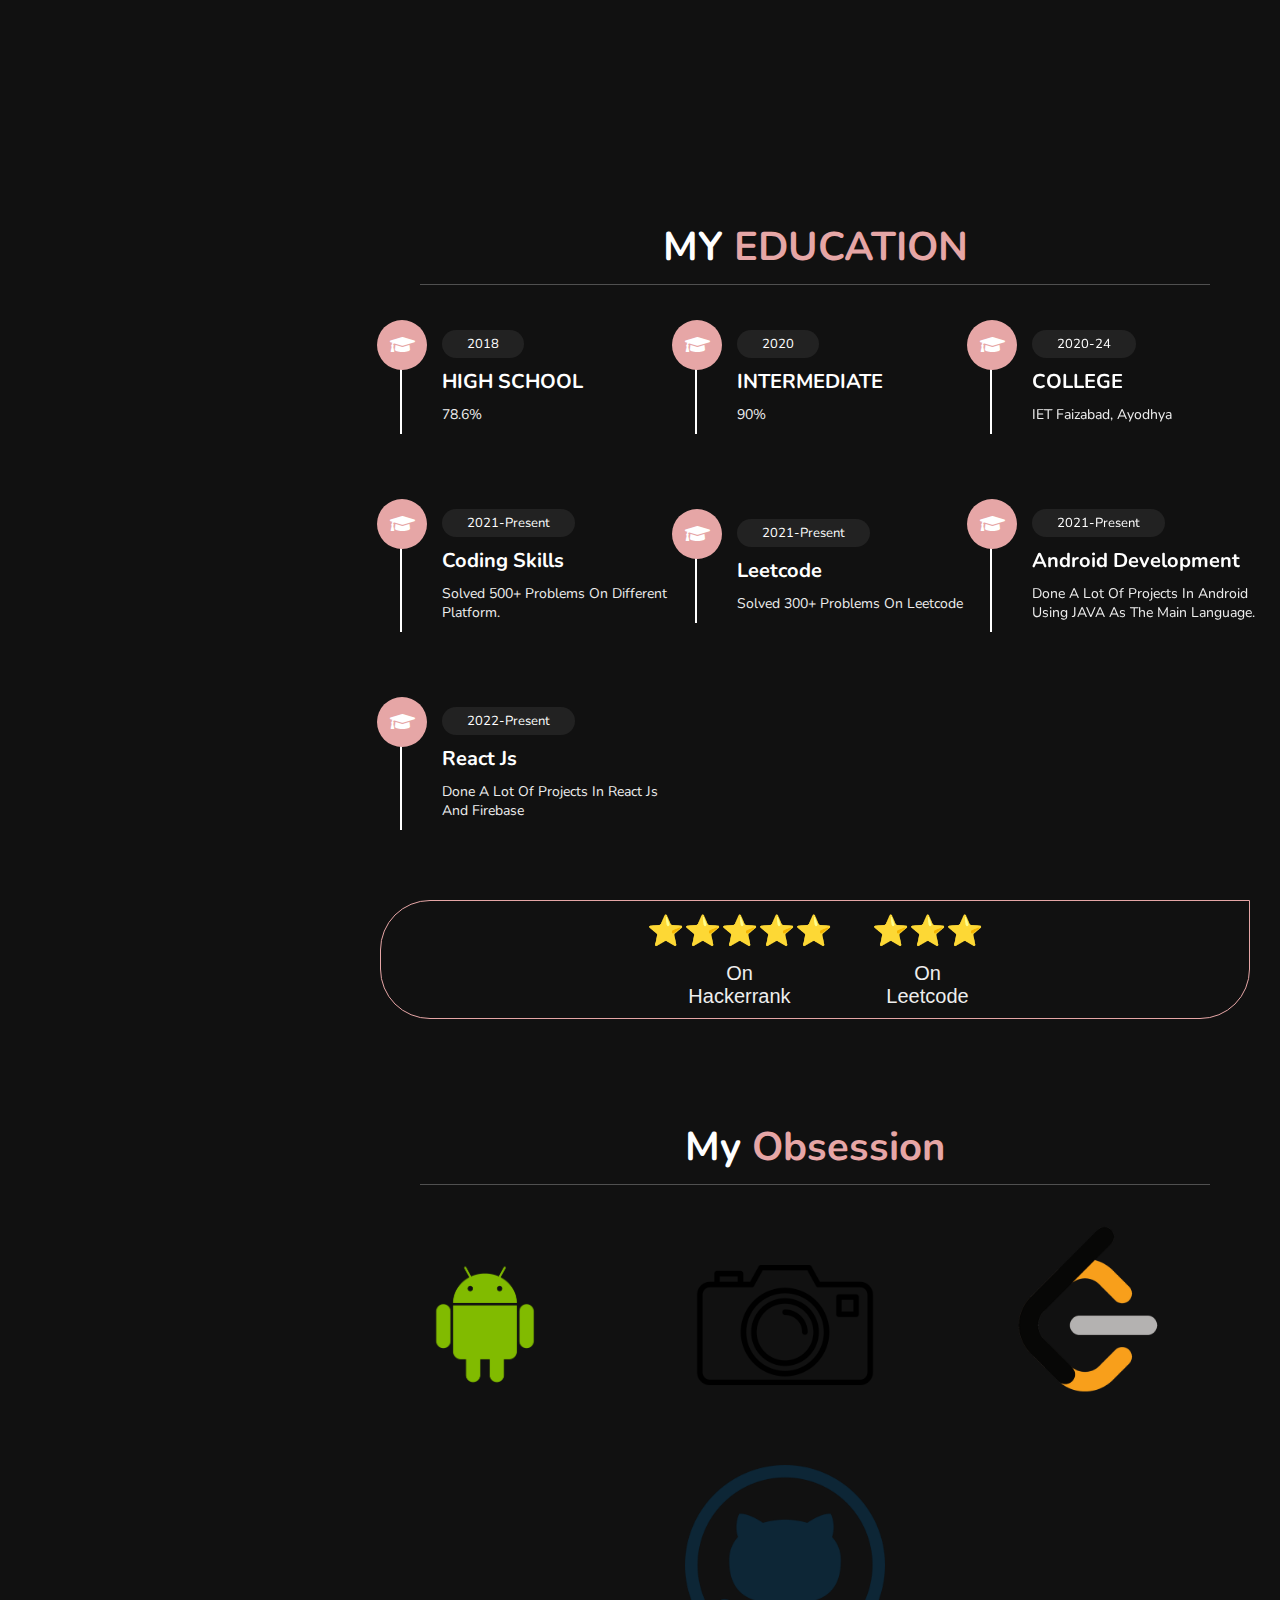
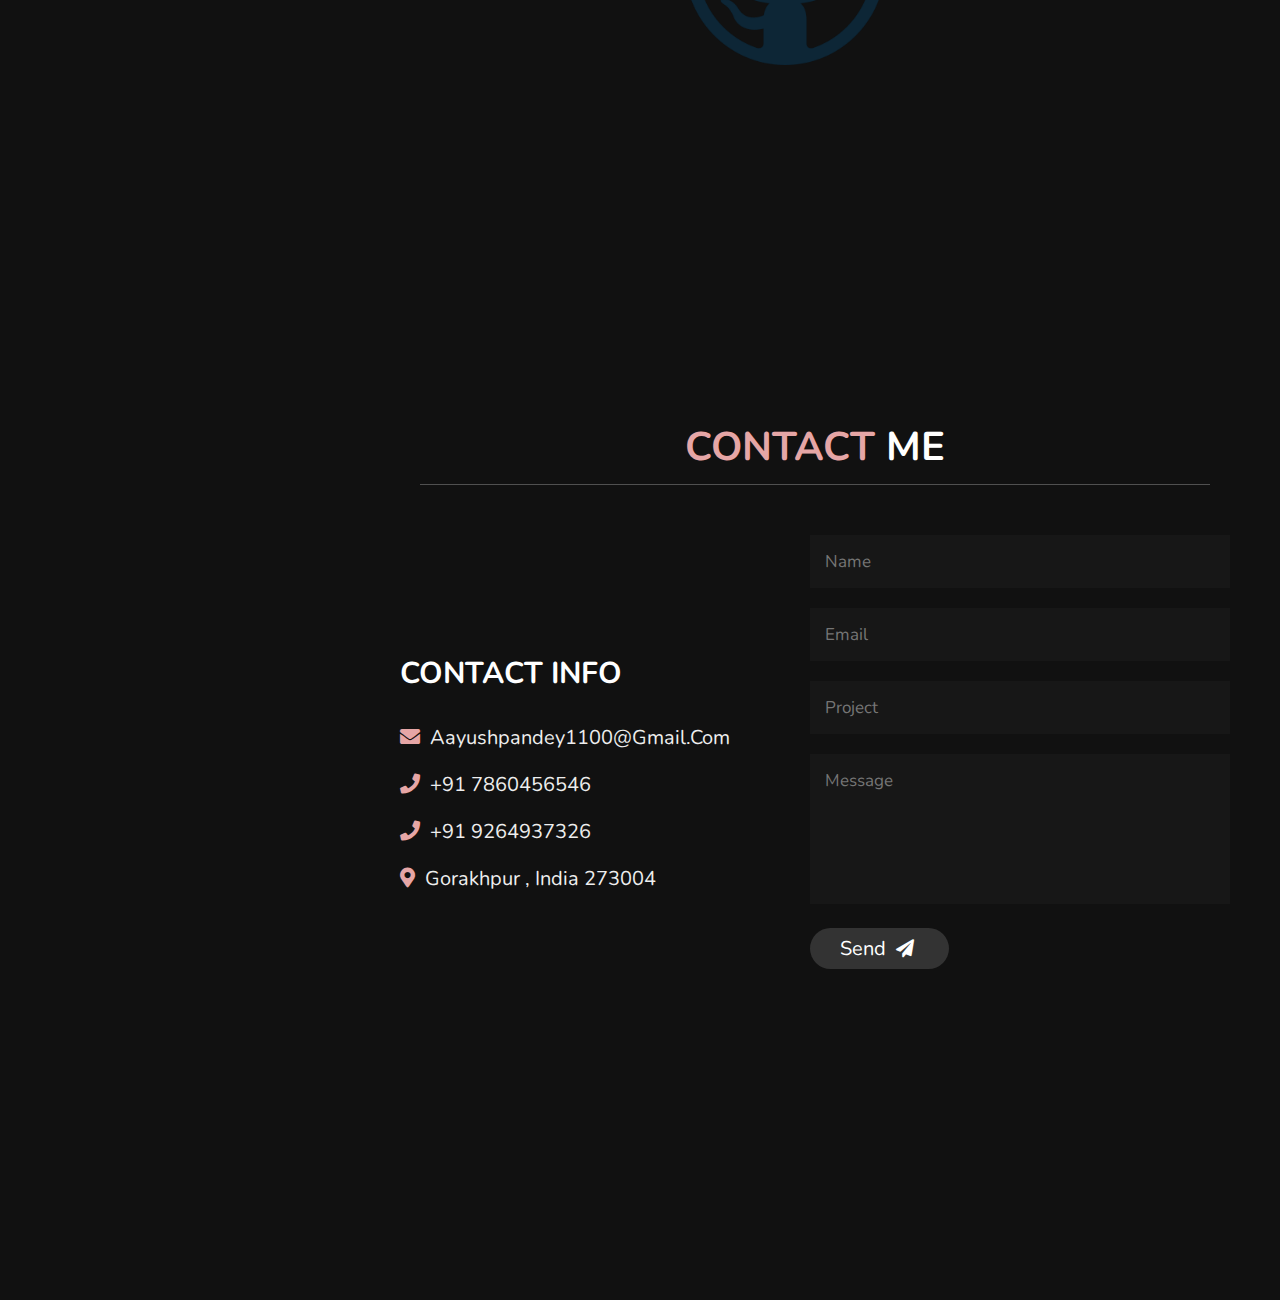
==== commit 9a937621: "Update" ====
--- a/index.html
+++ b/index.html
@@ -100,7 +100,7 @@
 
     <div class="box">
         <i class="fas fa-graduation-cap"></i>
-        <span>2020 </span>
+        <span>2020-24</span>
         <h3>COLLEGE</h3>
         <p> IET Faizabad, Ayodhya </p>
     </div>
@@ -109,21 +109,28 @@
         <i class="fas fa-graduation-cap"></i>
         <span>2021-present</span>
         <h3>Coding Skills</h3>
-        <p>Solved 400+ problems on different platform.</p>
+        <p>Solved 500+ problems on different platform.</p>
     </div>
 
     <div class="box">
         <i class="fas fa-graduation-cap"></i>
         <span>2021-present</span>
         <h3>Leetcode</h3>
-        <p>Solved 250+ problems on Leetcode</p>
-    </div>
-
-    <div class="box">
-        <i class="fas fa-graduation-cap"></i>
-        <span>2021</span>
+        <p>Solved 300+ problems on Leetcode</p>
+    </div>
+
+    <div class="box">
+        <i class="fas fa-graduation-cap"></i>
+        <span>2021-present</span>
         <h3>Android Development</h3>
         <p>Done a lot of projects in Android using JAVA as the main language.</p>
+    </div>
+
+    <div class="box">
+        <i class="fas fa-graduation-cap"></i>
+        <span>2022-present</span>
+        <h3>React Js</h3>
+        <p>Done a lot of projects in React Js and Firebase</p>
     </div>
     
    
@@ -141,6 +148,135 @@
 </section>
 
 <!-- education section ends -->
+
+
+
+
+<!-- My Skills Section -->
+<!-- 
+<div class="about-stats">
+    <h4 class="stat-title">My Skills</h4>
+    <div class="progress-bars">
+
+
+        <div class="progress-bar">
+            <p class="prog-title">C++</p>
+            <div class="progress-con">
+                <p class="prog-text">85%</p>
+                <div class="progress">
+                    <span class="c__"></span>
+                </div>
+            </div>
+        </div>
+
+        <div class="progress-bar">
+            <p class="prog-title">C</p>
+            <div class="progress-con">
+                <p class="prog-text">75%</p>
+                <div class="progress">
+                    <span class="c"></span>
+                </div>
+            </div>
+        </div>
+
+
+        <div class="progress-bar">
+            <p class="prog-title">Machine Learning</p>
+            <div class="progress-con">
+                <p class="prog-text">70%</p>
+                <div class="progress">
+                    <span class="machine_learning"></span>
+                </div>
+            </div>
+        </div>
+
+        <div class="progress-bar">
+            <p class="prog-title">Python</p>
+            <div class="progress-con">
+                <p class="prog-text">70%</p>
+                <div class="progress">
+                    <span class="python"></span>
+                </div>
+            </div>
+        </div>
+
+
+
+
+        <div class="progress-bar">
+            <p class="prog-title">DBMS</p>
+            <div class="progress-con">
+                <p class="prog-text">70%</p>
+                <div class="progress">
+                    <span class="dbms"></span>
+                </div>
+            </div>
+        </div>
+
+
+
+
+
+        <div class="progress-bar">
+            <p class="prog-title">html5</p>
+            <div class="progress-con">
+                <p class="prog-text">80%</p>
+                <div class="progress">
+                    <span class="html"></span>
+                </div>
+            </div>
+        </div>
+
+
+        <div class="progress-bar">
+            <p class="prog-title">css3</p>
+            <div class="progress-con">
+                <p class="prog-text">80%</p>
+                <div class="progress">
+                    <span class="css"></span>
+                </div>
+            </div>
+        </div>
+
+
+        <div class="progress-bar">
+            <p class="prog-title">javascript</p>
+            <div class="progress-con">
+                <p class="prog-text">70%</p>
+                <div class="progress">
+                    <span class="js"></span>
+                </div>
+            </div>
+        </div>
+
+
+        <div class="progress-bar">
+            <p class="prog-title">ReactJS</p>
+            <div class="progress-con">
+                <p class="prog-text">70%</p>
+                <div class="progress">
+                    <span class="react"></span>
+                </div>
+            </div>
+        </div>
+
+
+        <div class="progress-bar">
+            <p class="prog-title">NodeJS</p>
+            <div class="progress-con">
+                <p class="prog-text">70%</p>
+                <div class="progress">
+                    <span class="node"></span>
+                </div>
+            </div>
+        </div>
+       
+    </div>
+</div> -->
+
+
+
+
 
 <!-- portfolio section starts  -->
 
@@ -211,7 +347,7 @@
         <input type="email" placeholder="email" class="box">
         <input type="text" placeholder="project" class="box">
         <textarea name="" id="" cols="30" rows="10" class="box message" placeholder="message"></textarea>
-        <button type="submit" class="btn"> send <i class="fas fa-paper-plane"></i> </button>
+        <button type="submit" class="btn" id="demo"> send <i class="fas fa-paper-plane"></i> </button>
 
     </form>
 
--- a/style.css
+++ b/style.css
@@ -345,11 +345,16 @@
     flex-direction: row;
     justify-content: center;
     /* align-items: center; */
-    border:1.5px solid red;
+    border:1.5px solid red; 
     border-color: var(--yellow);
     border-top-left-radius: 5rem;
     border-bottom-left-radius: 5rem;
     border-bottom-right-radius: 5rem;
+}
+.about-item:hover{
+    transform: translateY(-5px);
+  border: 1px solid var(--yellow);
+  box-shadow: 1px 4px 15px rgba(207, 155, 155, 0.493);
 }
 .about-item .abt-text{
     display: inline;
@@ -464,6 +469,93 @@
 
 
 
+
+
+/* 
+.about-stats {
+    padding-bottom: 4rem;
+  }
+  .about-stats .progress-bars {
+    display: grid;
+    grid-template-columns: repeat(2, 1fr);
+    grid-gap: 2rem;
+  }
+  .about-stats .progress-bars .progress-bar {
+    display: flex;
+    flex-direction: column;
+  }
+  .about-stats .progress-bars .progress-bar .prog-title {
+    text-transform: uppercase;
+    font-weight: 500;
+  }
+  .about-stats .progress-bars .progress-bar .progress-con {
+    display: flex;
+    align-items: center;
+  }
+  .about-stats .progress-bars .progress-bar .progress-con .prog-text {
+    color: var(--color-grey-2);
+  }
+  .about-stats .progress-bars .progress-bar .progress-con .progress {
+    width: 100%;
+    height: 0.45rem;
+    background-color: var(--color-grey-4);
+    margin-left: 1rem;
+    position: relative;
+  }
+  .about-stats .progress-bars .progress-bar .progress-con .progress span {
+    position: absolute;
+    top: 0;
+    left: 0;
+    height: 100%;
+    background-color: var(--color-secondary);
+    transition: all 0.4s ease-in-out;
+    width: 60%;
+  }
+  
+  .about-stats .progress-bars .progress-bar .progress-con .progress .machine_learning {
+    width: 70%;
+  }
+  
+  .about-stats .progress-bars .progress-bar .progress-con .progress .dbms {
+    width: 70%;
+  }
+  
+  .about-stats .progress-bars .progress-bar .progress-con .progress .c {
+    width: 85%;
+  }
+  
+  .about-stats .progress-bars .progress-bar .progress-con .progress .c__ {
+    width: 85%;
+  }
+  
+  .about-stats .progress-bars .progress-bar .progress-con .progress .html {
+    width: 80%;
+  }
+  .about-stats .progress-bars .progress-bar .progress-con .progress .css {
+    width: 80%;
+  }
+  .about-stats .progress-bars .progress-bar .progress-con .progress .js {
+    width: 70%;
+  }
+  .about-stats .progress-bars .progress-bar .progress-con .progress .react {
+    width: 70%;
+  }
+  .about-stats .progress-bars .progress-bar .progress-con .progress .node {
+    width: 70%;
+  }
+  .about-stats .progress-bars .progress-bar .progress-con .progress .python {
+    width: 70%;
+  } */
+
+
+
+
+
+
+
+
+
+
 /* media queries  */
 
 @media (max-width:1200px){
